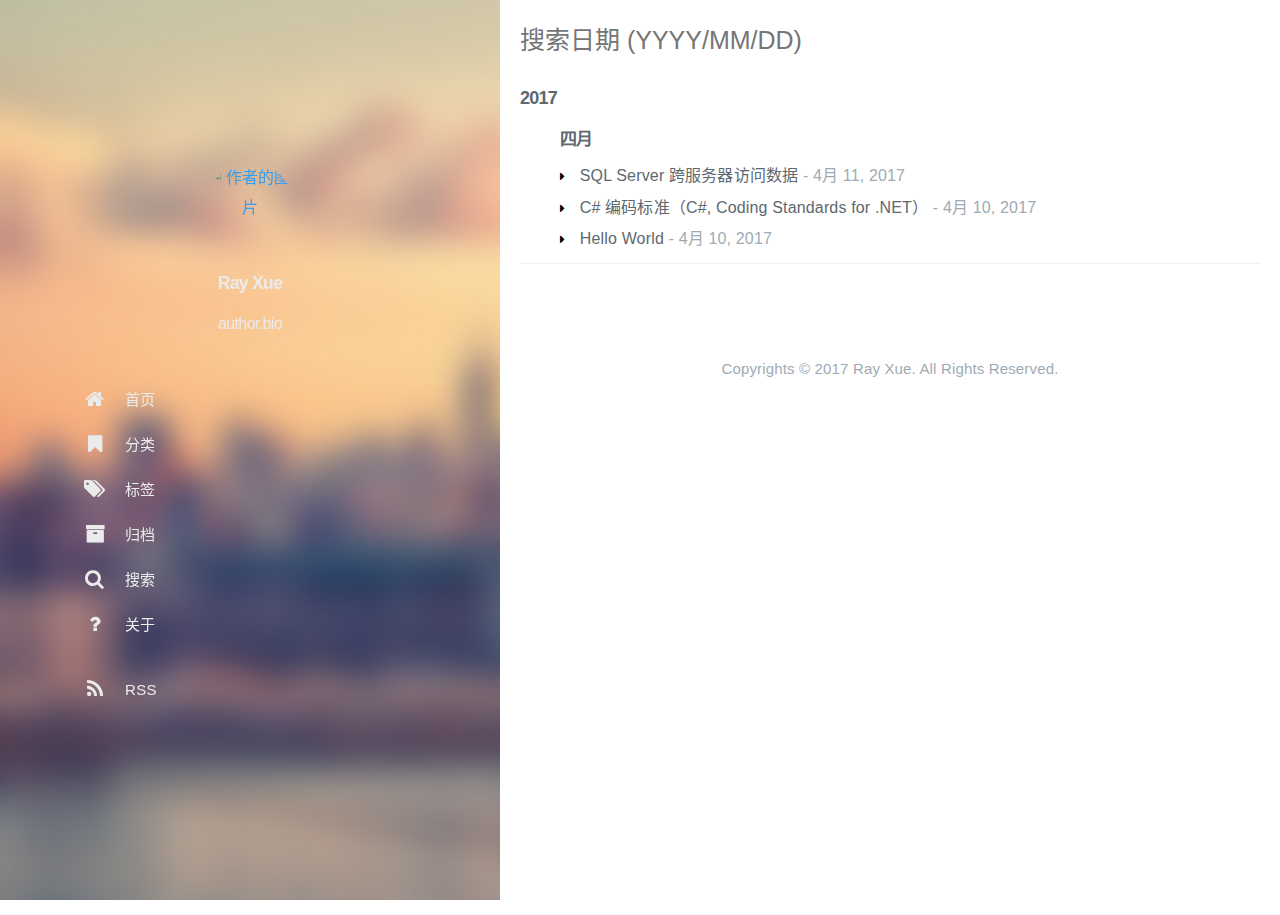
==== all-archives/index.html @ 4e896be1 "Site updated: 2017-04-11 13:32:15" ====
<!DOCTYPE html>
<html lang="zh-cn">
    
<head>
    <meta charset="UTF-8">
    <meta name="viewport" content="width=device-width, initial-scale=1">
    <meta name="generator" content="Ray&#39;s Blog">
    <title>all-archives - Ray&#39;s Blog</title>
    <meta name="author" content="Ray Xue">
    
        <meta name="keywords" content="hexo,javascript,">
    
    
    
        <link rel="alternate" type="application/atom+xml" title="RSS" href="/atom.xml">
    
    <meta property="og:type" content="blog">
<meta property="og:title" content="all-archives">
<meta property="og:url" content="https://highflyer.github.io/all-archives/index.html">
<meta property="og:site_name" content="Ray's Blog">
<meta property="og:updated_time" content="2017-04-11T05:27:20.000Z">
<meta name="twitter:card" content="summary">
<meta name="twitter:title" content="all-archives">
    
        <link rel="publisher" href="https://plus.google.com/xuebobo@gmail.com"/>
    
    
        
    
    
        <meta property="og:image" content="https://avatars1.githubusercontent.com/u/614030?v=3&amp;u=21930f83d22b2e422b5a6239ae663460dd654453&amp;s=400"/>
    
    
    
    
    <!--STYLES-->
    <link rel="stylesheet" href="/assets/css/style-yrst5vo1nxaxbp2g3v9na2wg1lixlpr3ghbjdvskeixmu79deycecx3rh4bt.min.css">
    <!--STYLES END-->
    
    
</head>

    <body>
        <div id="blog">
            <!-- Define author's picture -->


    
        
            
        
    

<header id="header" data-behavior="1">
    <i id="btn-open-sidebar" class="fa fa-lg fa-bars"></i>
    <div class="header-title">
        <a class="header-title-link" href="/ ">Ray&#39;s Blog</a>
    </div>
    
        
            <a  class="header-right-picture "
                href="#about">
        
        
            <img class="header-picture" src="https://avatars1.githubusercontent.com/u/614030?v=3&amp;u=21930f83d22b2e422b5a6239ae663460dd654453&amp;s=400" alt="作者的图片"/>
        
        </a>
    
</header>

            <!-- Define author's picture -->



        
    

<nav id="sidebar" data-behavior="1">
    <div class="sidebar-container">
        
            <div class="sidebar-profile">
                <a href="/#about">
                    <img class="sidebar-profile-picture" src="https://avatars1.githubusercontent.com/u/614030?v=3&amp;u=21930f83d22b2e422b5a6239ae663460dd654453&amp;s=400" alt="作者的图片"/>
                </a>
                <h4 class="sidebar-profile-name">Ray Xue</h4>
                
                    <h5 class="sidebar-profile-bio"><p>author.bio</p>
</h5>
                
            </div>
        
        
            <ul class="sidebar-buttons">
            
                <li class="sidebar-button">
                    
                        <a  class="sidebar-button-link "
                             href="/ "
                            
                        >
                    
                        <i class="sidebar-button-icon fa fa-lg fa-home"></i>
                        <span class="sidebar-button-desc">首页</span>
                    </a>
            </li>
            
                <li class="sidebar-button">
                    
                        <a  class="sidebar-button-link "
                             href="/all-categories"
                            
                        >
                    
                        <i class="sidebar-button-icon fa fa-lg fa-bookmark"></i>
                        <span class="sidebar-button-desc">分类</span>
                    </a>
            </li>
            
                <li class="sidebar-button">
                    
                        <a  class="sidebar-button-link "
                             href="/all-tags"
                            
                        >
                    
                        <i class="sidebar-button-icon fa fa-lg fa-tags"></i>
                        <span class="sidebar-button-desc">标签</span>
                    </a>
            </li>
            
                <li class="sidebar-button">
                    
                        <a  class="sidebar-button-link "
                             href="/all-archives"
                            
                        >
                    
                        <i class="sidebar-button-icon fa fa-lg fa-archive"></i>
                        <span class="sidebar-button-desc">归档</span>
                    </a>
            </li>
            
                <li class="sidebar-button">
                    
                        <a  class="sidebar-button-link open-algolia-search"
                             href="#search"
                            
                        >
                    
                        <i class="sidebar-button-icon fa fa-lg fa-search"></i>
                        <span class="sidebar-button-desc">搜索</span>
                    </a>
            </li>
            
                <li class="sidebar-button">
                    
                        <a  class="sidebar-button-link "
                             href="#about"
                            
                        >
                    
                        <i class="sidebar-button-icon fa fa-lg fa-question"></i>
                        <span class="sidebar-button-desc">关于</span>
                    </a>
            </li>
            
        </ul>
        
            <ul class="sidebar-buttons">
            
        </ul>
        
            <ul class="sidebar-buttons">
            
                <li class="sidebar-button">
                    
                        <a  class="sidebar-button-link "
                             href="/atom.xml"
                            
                        >
                    
                        <i class="sidebar-button-icon fa fa-lg fa-rss"></i>
                        <span class="sidebar-button-desc">RSS</span>
                    </a>
            </li>
            
        </ul>
        
    </div>
</nav>

            
            <div id="main" data-behavior="1"
                 class="
                        hasCoverMetaIn
                        ">
                
<div id="archives" class="main-content-wrap">
    <form id="filter-form" action="#">
        <input name="date" type="text" class="form-control input--xlarge" placeholder="搜索日期 (YYYY/MM/DD)" autofocus="autofocus">
    </form>
    <h5 class="archive-result text-color-base text-xlarge"
        data-message-zero="没有找到文章"
        data-message-one="找到 1 篇文章"
        data-message-other="找到 {n} 篇文章"></h5>
    <section class="boxes">
        
            
            
            
                
                
                <div class="archive archive-year box" data-date="2017">
                    <h4 class="archive-title">
                        <a class="link-unstyled" href="/archives/2017">2017</a>
                    </h4>
            
            
                
                <ul class="archive-posts archive-month" data-date="201704">
                    <h5 class="archive-title">
                        <a class="link-unstyled" href="/archives/2017/04">四月</a>
                    </h5>
                
            
            <li class="archive-post archive-day" data-date="20170411">
                <a class="archive-post-title" href="/2017/04/11/sqlserver-linkedserver/">SQL Server 跨服务器访问数据</a>
                <span class="archive-post-date"> - 4月 11, 2017</span>
            </li>
        
            
            
            
            
            <li class="archive-post archive-day" data-date="20170410">
                <a class="archive-post-title" href="/2017/04/10/C-Coding-Standards/">C# 编码标准（C#, Coding Standards for .NET）</a>
                <span class="archive-post-date"> - 4月 10, 2017</span>
            </li>
        
            
            
            
            
            <li class="archive-post archive-day" data-date="20170410">
                <a class="archive-post-title" href="/2017/04/10/hello-world/">Hello World</a>
                <span class="archive-post-date"> - 4月 10, 2017</span>
            </li>
        
    </section>
</div>

                <footer id="footer" class="main-content-wrap">
    <span class="copyrights">
        Copyrights &copy; 2017 Ray Xue. All Rights Reserved.
    </span>
</footer>

            </div>
            
        </div>
        


    
        
    

<div id="about">
    <div id="about-card">
        <div id="about-btn-close">
            <i class="fa fa-remove"></i>
        </div>
        
            <img id="about-card-picture" src="https://avatars1.githubusercontent.com/u/614030?v=3&amp;u=21930f83d22b2e422b5a6239ae663460dd654453&amp;s=400" alt="作者的图片"/>
        
            <h4 id="about-card-name">Ray Xue</h4>
        
            <div id="about-card-bio"><p>author.bio</p>
</div>
        
        
            <div id="about-card-job">
                <i class="fa fa-briefcase"></i>
                <br/>
                <p>author.job</p>

            </div>
        
        
            <div id="about-card-location">
                <i class="fa fa-map-marker"></i>
                <br/>
                MAKATI PHILLIPINES
            </div>
        
    </div>
</div>

        <div id="algolia-search-modal" class="modal-container">
    <div class="modal">
        <div class="modal-header">
            <span class="close-button"><i class="fa fa-close"></i></span>
            <a href="https://algolia.com" target="_blank" class="searchby-algolia text-color-light link-unstyled">
                <span class="searchby-algolia-text text-color-light text-small">by</span>
                <img class="searchby-algolia-logo" src="https://www.algolia.com/static_assets/images/press/downloads/algolia-light.svg">
            </a>
            <i class="search-icon fa fa-search"></i>
            <form id="algolia-search-form">
                <input type="text" id="algolia-search-input" name="search"
                    class="form-control input--large search-input" placeholder="Search "
                    autofocus="autofocus"/>
            </form>
        </div>
        <div class="modal-body">
            <div class="no-result text-color-light text-center">没有找到文章</div>
            <div class="results">
                
                <div class="media">
                    
                    <div class="media-body">
                        <a class="link-unstyled" href="https://highflyer.github.io/2017/04/10/hello-world/">
                            <h3 class="media-heading">Hello World</h3>
                        </a>
                        <span class="media-meta">
                            <span class="media-date text-small">
                                
                                    2017年4月10日
                                
                            </span>
                        </span>
                        <div class="media-content hide-xs font-merryweather"></div>
                    </div>
                    <div style="clear:both;"></div>
                    <hr>
                </div>
                
                <div class="media">
                    
                    <div class="media-body">
                        <a class="link-unstyled" href="https://highflyer.github.io/2017/04/10/C-Coding-Standards/">
                            <h3 class="media-heading">C# 编码标准（C#, Coding Standards for .NET）</h3>
                        </a>
                        <span class="media-meta">
                            <span class="media-date text-small">
                                
                                    2017年4月10日
                                
                            </span>
                        </span>
                        <div class="media-content hide-xs font-merryweather"></div>
                    </div>
                    <div style="clear:both;"></div>
                    <hr>
                </div>
                
                <div class="media">
                    
                    <div class="media-body">
                        <a class="link-unstyled" href="https://highflyer.github.io/2017/04/11/sqlserver-linkedserver/">
                            <h3 class="media-heading">SQL Server 跨服务器访问数据</h3>
                        </a>
                        <span class="media-meta">
                            <span class="media-date text-small">
                                
                                    2017年4月11日
                                
                            </span>
                        </span>
                        <div class="media-content hide-xs font-merryweather"></div>
                    </div>
                    <div style="clear:both;"></div>
                    <hr>
                </div>
                
            </div>
        </div>
        <div class="modal-footer">
            <p class="results-count text-medium"
                data-message-zero="没有找到文章"
                data-message-one="找到 1 篇文章"
                data-message-other="找到 {n} 篇文章">
                找到 3 篇文章
            </p>
        </div>
    </div>
</div>
        
<div id="cover" style="background-image:url('/assets/images/cover.jpg');"></div>
        <!--SCRIPTS-->
<script src="/assets/js/script-rt08quwts7iav5x0cfd2ym0gb5qkd1lvrsmwrakxtkhefmaaes4ywkmnjnwf.min.js"></script>
<!--SCRIPTS END-->



    <script src="https://cdnjs.cloudflare.com/ajax/libs/moment.js/2.14.1/moment-with-locales.min.js"></script>
    <script src="//cdn.jsdelivr.net/algoliasearch/3/algoliasearch.min.js"></script>
    <script>
        var algoliaClient = algoliasearch('Z7A3XW4R2I', '12db1ad54372045549ef465881c17e743');
        var algoliaIndex = algoliaClient.initIndex('ray-hexo-blog');
    </script>

    </body>
</html>
---- assets/css/style-yrst5vo1nxaxbp2g3v9na2wg1lixlpr3ghbjdvskeixmu79deycecx3rh4bt.min.css ----
@charset "UTF-8";/*!
 *  Font Awesome 4.3.0 by @davegandy - http://fontawesome.io - @fontawesome
 *  License - http://fontawesome.io/license (Font: SIL OFL 1.1, CSS: MIT License)
 */.fa,.fa-stack{display:inline-block}.fancybox-nav,html{-webkit-tap-highlight-color:transparent}#header,.post-header-cover{-webkit-backface-visibility:hidden;-webkit-perspective:1000}@font-face{font-family:FontAwesome;src:url(../fonts/fontawesome-webfont.eot?v=4.3.0);src:url(../fonts/fontawesome-webfont.eot?#iefix&v=4.3.0) format('embedded-opentype'),url(../fonts/fontawesome-webfont.woff2?v=4.3.0) format('woff2'),url(../fonts/fontawesome-webfont.woff?v=4.3.0) format('woff'),url(../fonts/fontawesome-webfont.ttf?v=4.3.0) format('truetype'),url(../fonts/fontawesome-webfont.svg?v=4.3.0#fontawesomeregular) format('svg');font-weight:400;font-style:normal}.fa{font:normal normal normal 14px/1 FontAwesome;font-size:inherit;text-rendering:auto;-webkit-font-smoothing:antialiased;-moz-osx-font-smoothing:grayscale;transform:translate(0,0)}.fa-lg{font-size:1.33333333em;line-height:.75em;vertical-align:-15%}.fa-2x{font-size:2em}.fa-3x{font-size:3em}.fa-4x{font-size:4em}.fa-5x{font-size:5em}.fa-fw{width:1.28571429em;text-align:center}.fa-ul{padding-left:0;margin-left:2.14285714em;list-style-type:none}.fa-ul>li{position:relative}.fa-li{position:absolute;left:-2.14285714em;width:2.14285714em;top:.14285714em;text-align:center}.fa-li.fa-lg{left:-1.85714286em}.fa-border{padding:.2em .25em .15em;border:.08em solid #eee;border-radius:.1em}.pull-right{float:right}.pull-left{float:left}.fa.pull-left{margin-right:.3em}.fa.pull-right{margin-left:.3em}.fa-spin{-webkit-animation:fa-spin 2s infinite linear;animation:fa-spin 2s infinite linear}.fa-pulse{-webkit-animation:fa-spin 1s infinite steps(8);animation:fa-spin 1s infinite steps(8)}@-webkit-keyframes fa-spin{0%{-webkit-transform:rotate(0);transform:rotate(0)}100%{-webkit-transform:rotate(359deg);transform:rotate(359deg)}}@keyframes fa-spin{0%{-webkit-transform:rotate(0);transform:rotate(0)}100%{-webkit-transform:rotate(359deg);transform:rotate(359deg)}}.fa-rotate-90{filter:progid:DXImageTransform.Microsoft.BasicImage(rotation=1);-webkit-transform:rotate(90deg);-ms-transform:rotate(90deg);transform:rotate(90deg)}.fa-rotate-180{filter:progid:DXImageTransform.Microsoft.BasicImage(rotation=2);-webkit-transform:rotate(180deg);-ms-transform:rotate(180deg);transform:rotate(180deg)}.fa-rotate-270{filter:progid:DXImageTransform.Microsoft.BasicImage(rotation=3);-webkit-transform:rotate(270deg);-ms-transform:rotate(270deg);transform:rotate(270deg)}.fa-flip-horizontal{filter:progid:DXImageTransform.Microsoft.BasicImage(rotation=0, mirror=1);-webkit-transform:scale(-1,1);-ms-transform:scale(-1,1);transform:scale(-1,1)}.fa-flip-vertical{filter:progid:DXImageTransform.Microsoft.BasicImage(rotation=2, mirror=1);-webkit-transform:scale(1,-1);-ms-transform:scale(1,-1);transform:scale(1,-1)}:root .fa-flip-horizontal,:root .fa-flip-vertical,:root .fa-rotate-180,:root .fa-rotate-270,:root .fa-rotate-90{filter:none}.fa-stack{position:relative;width:2em;height:2em;line-height:2em;vertical-align:middle}.fa-stack-1x,.fa-stack-2x{position:absolute;left:0;width:100%;text-align:center}.fa-stack-1x{line-height:inherit}.fa-stack-2x{font-size:2em}.fa-inverse{color:#fff}.fa-glass:before{content:"\f000"}.fa-music:before{content:"\f001"}.fa-search:before{content:"\f002"}.fa-envelope-o:before{content:"\f003"}.fa-heart:before{content:"\f004"}.fa-star:before{content:"\f005"}.fa-star-o:before{content:"\f006"}.fa-user:before{content:"\f007"}.fa-film:before{content:"\f008"}.fa-th-large:before{content:"\f009"}.fa-th:before{content:"\f00a"}.fa-th-list:before{content:"\f00b"}.fa-check:before{content:"\f00c"}.fa-close:before,.fa-remove:before,.fa-times:before{content:"\f00d"}.fa-search-plus:before{content:"\f00e"}.fa-search-minus:before{content:"\f010"}.fa-power-off:before{content:"\f011"}.fa-signal:before{content:"\f012"}.fa-cog:before,.fa-gear:before{content:"\f013"}.fa-trash-o:before{content:"\f014"}.fa-home:before{content:"\f015"}.fa-file-o:before{content:"\f016"}.fa-clock-o:before{content:"\f017"}.fa-road:before{content:"\f018"}.fa-download:before{content:"\f019"}.fa-arrow-circle-o-down:before{content:"\f01a"}.fa-arrow-circle-o-up:before{content:"\f01b"}.fa-inbox:before{content:"\f01c"}.fa-play-circle-o:before{content:"\f01d"}.fa-repeat:before,.fa-rotate-right:before{content:"\f01e"}.fa-refresh:before{content:"\f021"}.fa-list-alt:before{content:"\f022"}.fa-lock:before{content:"\f023"}.fa-flag:before{content:"\f024"}.fa-headphones:before{content:"\f025"}.fa-volume-off:before{content:"\f026"}.fa-volume-down:before{content:"\f027"}.fa-volume-up:before{content:"\f028"}.fa-qrcode:before{content:"\f029"}.fa-barcode:before{content:"\f02a"}.fa-tag:before{content:"\f02b"}.fa-tags:before{content:"\f02c"}.fa-book:before{content:"\f02d"}.fa-bookmark:before{content:"\f02e"}.fa-print:before{content:"\f02f"}.fa-camera:before{content:"\f030"}.fa-font:before{content:"\f031"}.fa-bold:before{content:"\f032"}.fa-italic:before{content:"\f033"}.fa-text-height:before{content:"\f034"}.fa-text-width:before{content:"\f035"}.fa-align-left:before{content:"\f036"}.fa-align-center:before{content:"\f037"}.fa-align-right:before{content:"\f038"}.fa-align-justify:before{content:"\f039"}.fa-list:before{content:"\f03a"}.fa-dedent:before,.fa-outdent:before{content:"\f03b"}.fa-indent:before{content:"\f03c"}.fa-video-camera:before{content:"\f03d"}.fa-image:before,.fa-photo:before,.fa-picture-o:before{content:"\f03e"}.fa-pencil:before{content:"\f040"}.fa-map-marker:before{content:"\f041"}.fa-adjust:before{content:"\f042"}.fa-tint:before{content:"\f043"}.fa-edit:before,.fa-pencil-square-o:before{content:"\f044"}.fa-share-square-o:before{content:"\f045"}.fa-check-square-o:before{content:"\f046"}.fa-arrows:before{content:"\f047"}.fa-step-backward:before{content:"\f048"}.fa-fast-backward:before{content:"\f049"}.fa-backward:before{content:"\f04a"}.fa-play:before{content:"\f04b"}.fa-pause:before{content:"\f04c"}.fa-stop:before{content:"\f04d"}.fa-forward:before{content:"\f04e"}.fa-fast-forward:before{content:"\f050"}.fa-step-forward:before{content:"\f051"}.fa-eject:before{content:"\f052"}.fa-chevron-left:before{content:"\f053"}.fa-chevron-right:before{content:"\f054"}.fa-plus-circle:before{content:"\f055"}.fa-minus-circle:before{content:"\f056"}.fa-times-circle:before{content:"\f057"}.fa-check-circle:before{content:"\f058"}.fa-question-circle:before{content:"\f059"}.fa-info-circle:before{content:"\f05a"}.fa-crosshairs:before{content:"\f05b"}.fa-times-circle-o:before{content:"\f05c"}.fa-check-circle-o:before{content:"\f05d"}.fa-ban:before{content:"\f05e"}.fa-arrow-left:before{content:"\f060"}.fa-arrow-right:before{content:"\f061"}.fa-arrow-up:before{content:"\f062"}.fa-arrow-down:before{content:"\f063"}.fa-mail-forward:before,.fa-share:before{content:"\f064"}.fa-expand:before{content:"\f065"}.fa-compress:before{content:"\f066"}.fa-plus:before{content:"\f067"}.fa-minus:before{content:"\f068"}.fa-asterisk:before{content:"\f069"}.fa-exclamation-circle:before{content:"\f06a"}.fa-gift:before{content:"\f06b"}.fa-leaf:before{content:"\f06c"}.fa-fire:before{content:"\f06d"}.fa-eye:before{content:"\f06e"}.fa-eye-slash:before{content:"\f070"}.fa-exclamation-triangle:before,.fa-warning:before{content:"\f071"}.fa-plane:before{content:"\f072"}.fa-calendar:before{content:"\f073"}.fa-random:before{content:"\f074"}.fa-comment:before{content:"\f075"}.fa-magnet:before{content:"\f076"}.fa-chevron-up:before{content:"\f077"}.fa-chevron-down:before{content:"\f078"}.fa-retweet:before{content:"\f079"}.fa-shopping-cart:before{content:"\f07a"}.fa-folder:before{content:"\f07b"}.fa-folder-open:before{content:"\f07c"}.fa-arrows-v:before{content:"\f07d"}.fa-arrows-h:before{content:"\f07e"}.fa-bar-chart-o:before,.fa-bar-chart:before{content:"\f080"}.fa-twitter-square:before{content:"\f081"}.fa-facebook-square:before{content:"\f082"}.fa-camera-retro:before{content:"\f083"}.fa-key:before{content:"\f084"}.fa-cogs:before,.fa-gears:before{content:"\f085"}.fa-comments:before{content:"\f086"}.fa-thumbs-o-up:before{content:"\f087"}.fa-thumbs-o-down:before{content:"\f088"}.fa-star-half:before{content:"\f089"}.fa-heart-o:before{content:"\f08a"}.fa-sign-out:before{content:"\f08b"}.fa-linkedin-square:before{content:"\f08c"}.fa-thumb-tack:before{content:"\f08d"}.fa-external-link:before{content:"\f08e"}.fa-sign-in:before{content:"\f090"}.fa-trophy:before{content:"\f091"}.fa-github-square:before{content:"\f092"}.fa-upload:before{content:"\f093"}.fa-lemon-o:before{content:"\f094"}.fa-phone:before{content:"\f095"}.fa-square-o:before{content:"\f096"}.fa-bookmark-o:before{content:"\f097"}.fa-phone-square:before{content:"\f098"}.fa-twitter:before{content:"\f099"}.fa-facebook-f:before,.fa-facebook:before{content:"\f09a"}.fa-github:before{content:"\f09b"}.fa-unlock:before{content:"\f09c"}.fa-credit-card:before{content:"\f09d"}.fa-rss:before{content:"\f09e"}.fa-hdd-o:before{content:"\f0a0"}.fa-bullhorn:before{content:"\f0a1"}.fa-bell:before{content:"\f0f3"}.fa-certificate:before{content:"\f0a3"}.fa-hand-o-right:before{content:"\f0a4"}.fa-hand-o-left:before{content:"\f0a5"}.fa-hand-o-up:before{content:"\f0a6"}.fa-hand-o-down:before{content:"\f0a7"}.fa-arrow-circle-left:before{content:"\f0a8"}.fa-arrow-circle-right:before{content:"\f0a9"}.fa-arrow-circle-up:before{content:"\f0aa"}.fa-arrow-circle-down:before{content:"\f0ab"}.fa-globe:before{content:"\f0ac"}.fa-wrench:before{content:"\f0ad"}.fa-tasks:before{content:"\f0ae"}.fa-filter:before{content:"\f0b0"}.fa-briefcase:before{content:"\f0b1"}.fa-arrows-alt:before{content:"\f0b2"}.fa-group:before,.fa-users:before{content:"\f0c0"}.fa-chain:before,.fa-link:before{content:"\f0c1"}.fa-cloud:before{content:"\f0c2"}.fa-flask:before{content:"\f0c3"}.fa-cut:before,.fa-scissors:before{content:"\f0c4"}.fa-copy:before,.fa-files-o:before{content:"\f0c5"}.fa-paperclip:before{content:"\f0c6"}.fa-floppy-o:before,.fa-save:before{content:"\f0c7"}.fa-square:before{content:"\f0c8"}.fa-bars:before,.fa-navicon:before,.fa-reorder:before{content:"\f0c9"}.fa-list-ul:before{content:"\f0ca"}.fa-list-ol:before{content:"\f0cb"}.fa-strikethrough:before{content:"\f0cc"}.fa-underline:before{content:"\f0cd"}.fa-table:before{content:"\f0ce"}.fa-magic:before{content:"\f0d0"}.fa-truck:before{content:"\f0d1"}.fa-pinterest:before{content:"\f0d2"}.fa-pinterest-square:before{content:"\f0d3"}.fa-google-plus-square:before{content:"\f0d4"}.fa-google-plus:before{content:"\f0d5"}.fa-money:before{content:"\f0d6"}.fa-caret-down:before{content:"\f0d7"}.fa-caret-up:before{content:"\f0d8"}.fa-caret-left:before{content:"\f0d9"}.fa-caret-right:before{content:"\f0da"}.fa-columns:before{content:"\f0db"}.fa-sort:before,.fa-unsorted:before{content:"\f0dc"}.fa-sort-desc:before,.fa-sort-down:before{content:"\f0dd"}.fa-sort-asc:before,.fa-sort-up:before{content:"\f0de"}.fa-envelope:before{content:"\f0e0"}.fa-linkedin:before{content:"\f0e1"}.fa-rotate-left:before,.fa-undo:before{content:"\f0e2"}.fa-gavel:before,.fa-legal:before{content:"\f0e3"}.fa-dashboard:before,.fa-tachometer:before{content:"\f0e4"}.fa-comment-o:before{content:"\f0e5"}.fa-comments-o:before{content:"\f0e6"}.fa-bolt:before,.fa-flash:before{content:"\f0e7"}.fa-sitemap:before{content:"\f0e8"}.fa-umbrella:before{content:"\f0e9"}.fa-clipboard:before,.fa-paste:before{content:"\f0ea"}.fa-lightbulb-o:before{content:"\f0eb"}.fa-exchange:before{content:"\f0ec"}.fa-cloud-download:before{content:"\f0ed"}.fa-cloud-upload:before{content:"\f0ee"}.fa-user-md:before{content:"\f0f0"}.fa-stethoscope:before{content:"\f0f1"}.fa-suitcase:before{content:"\f0f2"}.fa-bell-o:before{content:"\f0a2"}.fa-coffee:before{content:"\f0f4"}.fa-cutlery:before{content:"\f0f5"}.fa-file-text-o:before{content:"\f0f6"}.fa-building-o:before{content:"\f0f7"}.fa-hospital-o:before{content:"\f0f8"}.fa-ambulance:before{content:"\f0f9"}.fa-medkit:before{content:"\f0fa"}.fa-fighter-jet:before{content:"\f0fb"}.fa-beer:before{content:"\f0fc"}.fa-h-square:before{content:"\f0fd"}.fa-plus-square:before{content:"\f0fe"}.fa-angle-double-left:before{content:"\f100"}.fa-angle-double-right:before{content:"\f101"}.fa-angle-double-up:before{content:"\f102"}.fa-angle-double-down:before{content:"\f103"}.fa-angle-left:before{content:"\f104"}.fa-angle-right:before{content:"\f105"}.fa-angle-up:before{content:"\f106"}.fa-angle-down:before{content:"\f107"}.fa-desktop:before{content:"\f108"}.fa-laptop:before{content:"\f109"}.fa-tablet:before{content:"\f10a"}.fa-mobile-phone:before,.fa-mobile:before{content:"\f10b"}.fa-circle-o:before{content:"\f10c"}.fa-quote-left:before{content:"\f10d"}.fa-quote-right:before{content:"\f10e"}.fa-spinner:before{content:"\f110"}.fa-circle:before{content:"\f111"}.fa-mail-reply:before,.fa-reply:before{content:"\f112"}.fa-github-alt:before{content:"\f113"}.fa-folder-o:before{content:"\f114"}.fa-folder-open-o:before{content:"\f115"}.fa-smile-o:before{content:"\f118"}.fa-frown-o:before{content:"\f119"}.fa-meh-o:before{content:"\f11a"}.fa-gamepad:before{content:"\f11b"}.fa-keyboard-o:before{content:"\f11c"}.fa-flag-o:before{content:"\f11d"}.fa-flag-checkered:before{content:"\f11e"}.fa-terminal:before{content:"\f120"}.fa-code:before{content:"\f121"}.fa-mail-reply-all:before,.fa-reply-all:before{content:"\f122"}.fa-star-half-empty:before,.fa-star-half-full:before,.fa-star-half-o:before{content:"\f123"}.fa-location-arrow:before{content:"\f124"}.fa-crop:before{content:"\f125"}.fa-code-fork:before{content:"\f126"}.fa-chain-broken:before,.fa-unlink:before{content:"\f127"}.fa-question:before{content:"\f128"}.fa-info:before{content:"\f129"}.fa-exclamation:before{content:"\f12a"}.fa-superscript:before{content:"\f12b"}.fa-subscript:before{content:"\f12c"}.fa-eraser:before{content:"\f12d"}.fa-puzzle-piece:before{content:"\f12e"}.fa-microphone:before{content:"\f130"}.fa-microphone-slash:before{content:"\f131"}.fa-shield:before{content:"\f132"}.fa-calendar-o:before{content:"\f133"}.fa-fire-extinguisher:before{content:"\f134"}.fa-rocket:before{content:"\f135"}.fa-maxcdn:before{content:"\f136"}.fa-chevron-circle-left:before{content:"\f137"}.fa-chevron-circle-right:before{content:"\f138"}.fa-chevron-circle-up:before{content:"\f139"}.fa-chevron-circle-down:before{content:"\f13a"}.fa-html5:before{content:"\f13b"}.fa-css3:before{content:"\f13c"}.fa-anchor:before{content:"\f13d"}.fa-unlock-alt:before{content:"\f13e"}.fa-bullseye:before{content:"\f140"}.fa-ellipsis-h:before{content:"\f141"}.fa-ellipsis-v:before{content:"\f142"}.fa-rss-square:before{content:"\f143"}.fa-play-circle:before{content:"\f144"}.fa-ticket:before{content:"\f145"}.fa-minus-square:before{content:"\f146"}.fa-minus-square-o:before{content:"\f147"}.fa-level-up:before{content:"\f148"}.fa-level-down:before{content:"\f149"}.fa-check-square:before{content:"\f14a"}.fa-pencil-square:before{content:"\f14b"}.fa-external-link-square:before{content:"\f14c"}.fa-share-square:before{content:"\f14d"}.fa-compass:before{content:"\f14e"}.fa-caret-square-o-down:before,.fa-toggle-down:before{content:"\f150"}.fa-caret-square-o-up:before,.fa-toggle-up:before{content:"\f151"}.fa-caret-square-o-right:before,.fa-toggle-right:before{content:"\f152"}.fa-eur:before,.fa-euro:before{content:"\f153"}.fa-gbp:before{content:"\f154"}.fa-dollar:before,.fa-usd:before{content:"\f155"}.fa-inr:before,.fa-rupee:before{content:"\f156"}.fa-cny:before,.fa-jpy:before,.fa-rmb:before,.fa-yen:before{content:"\f157"}.fa-rouble:before,.fa-rub:before,.fa-ruble:before{content:"\f158"}.fa-krw:before,.fa-won:before{content:"\f159"}.fa-bitcoin:before,.fa-btc:before{content:"\f15a"}.fa-file:before{content:"\f15b"}.fa-file-text:before{content:"\f15c"}.fa-sort-alpha-asc:before{content:"\f15d"}.fa-sort-alpha-desc:before{content:"\f15e"}.fa-sort-amount-asc:before{content:"\f160"}.fa-sort-amount-desc:before{content:"\f161"}.fa-sort-numeric-asc:before{content:"\f162"}.fa-sort-numeric-desc:before{content:"\f163"}.fa-thumbs-up:before{content:"\f164"}.fa-thumbs-down:before{content:"\f165"}.fa-youtube-square:before{content:"\f166"}.fa-youtube:before{content:"\f167"}.fa-xing:before{content:"\f168"}.fa-xing-square:before{content:"\f169"}.fa-youtube-play:before{content:"\f16a"}.fa-dropbox:before{content:"\f16b"}.fa-stack-overflow:before{content:"\f16c"}.fa-instagram:before{content:"\f16d"}.fa-flickr:before{content:"\f16e"}.fa-adn:before{content:"\f170"}.fa-bitbucket:before{content:"\f171"}.fa-bitbucket-square:before{content:"\f172"}.fa-tumblr:before{content:"\f173"}.fa-tumblr-square:before{content:"\f174"}.fa-long-arrow-down:before{content:"\f175"}.fa-long-arrow-up:before{content:"\f176"}.fa-long-arrow-left:before{content:"\f177"}.fa-long-arrow-right:before{content:"\f178"}.fa-apple:before{content:"\f179"}.fa-windows:before{content:"\f17a"}.fa-android:before{content:"\f17b"}.fa-linux:before{content:"\f17c"}.fa-dribbble:before{content:"\f17d"}.fa-skype:before{content:"\f17e"}.fa-foursquare:before{content:"\f180"}.fa-trello:before{content:"\f181"}.fa-female:before{content:"\f182"}.fa-male:before{content:"\f183"}.fa-gittip:before,.fa-gratipay:before{content:"\f184"}.fa-sun-o:before{content:"\f185"}.fa-moon-o:before{content:"\f186"}.fa-archive:before{content:"\f187"}.fa-bug:before{content:"\f188"}.fa-vk:before{content:"\f189"}.fa-weibo:before{content:"\f18a"}.fa-renren:before{content:"\f18b"}.fa-pagelines:before{content:"\f18c"}.fa-stack-exchange:before{content:"\f18d"}.fa-arrow-circle-o-right:before{content:"\f18e"}.fa-arrow-circle-o-left:before{content:"\f190"}.fa-caret-square-o-left:before,.fa-toggle-left:before{content:"\f191"}.fa-dot-circle-o:before{content:"\f192"}.fa-wheelchair:before{content:"\f193"}.fa-vimeo-square:before{content:"\f194"}.fa-try:before,.fa-turkish-lira:before{content:"\f195"}.fa-plus-square-o:before{content:"\f196"}.fa-space-shuttle:before{content:"\f197"}.fa-slack:before{content:"\f198"}.fa-envelope-square:before{content:"\f199"}.fa-wordpress:before{content:"\f19a"}.fa-openid:before{content:"\f19b"}.fa-bank:before,.fa-institution:before,.fa-university:before{content:"\f19c"}.fa-graduation-cap:before,.fa-mortar-board:before{content:"\f19d"}.fa-yahoo:before{content:"\f19e"}.fa-google:before{content:"\f1a0"}.fa-reddit:before{content:"\f1a1"}.fa-reddit-square:before{content:"\f1a2"}.fa-stumbleupon-circle:before{content:"\f1a3"}.fa-stumbleupon:before{content:"\f1a4"}.fa-delicious:before{content:"\f1a5"}.fa-digg:before{content:"\f1a6"}.fa-pied-piper:before{content:"\f1a7"}.fa-pied-piper-alt:before{content:"\f1a8"}.fa-drupal:before{content:"\f1a9"}.fa-joomla:before{content:"\f1aa"}.fa-language:before{content:"\f1ab"}.fa-fax:before{content:"\f1ac"}.fa-building:before{content:"\f1ad"}.fa-child:before{content:"\f1ae"}.fa-paw:before{content:"\f1b0"}.fa-spoon:before{content:"\f1b1"}.fa-cube:before{content:"\f1b2"}.fa-cubes:before{content:"\f1b3"}.fa-behance:before{content:"\f1b4"}.fa-behance-square:before{content:"\f1b5"}.fa-steam:before{content:"\f1b6"}.fa-steam-square:before{content:"\f1b7"}.fa-recycle:before{content:"\f1b8"}.fa-automobile:before,.fa-car:before{content:"\f1b9"}.fa-cab:before,.fa-taxi:before{content:"\f1ba"}.fa-tree:before{content:"\f1bb"}.fa-spotify:before{content:"\f1bc"}.fa-deviantart:before{content:"\f1bd"}.fa-soundcloud:before{content:"\f1be"}.fa-database:before{content:"\f1c0"}.fa-file-pdf-o:before{content:"\f1c1"}.fa-file-word-o:before{content:"\f1c2"}.fa-file-excel-o:before{content:"\f1c3"}.fa-file-powerpoint-o:before{content:"\f1c4"}.fa-file-image-o:before,.fa-file-photo-o:before,.fa-file-picture-o:before{content:"\f1c5"}.fa-file-archive-o:before,.fa-file-zip-o:before{content:"\f1c6"}.fa-file-audio-o:before,.fa-file-sound-o:before{content:"\f1c7"}.fa-file-movie-o:before,.fa-file-video-o:before{content:"\f1c8"}.fa-file-code-o:before{content:"\f1c9"}.fa-vine:before{content:"\f1ca"}.fa-codepen:before{content:"\f1cb"}.fa-jsfiddle:before{content:"\f1cc"}.fa-life-bouy:before,.fa-life-buoy:before,.fa-life-ring:before,.fa-life-saver:before,.fa-support:before{content:"\f1cd"}.fa-circle-o-notch:before{content:"\f1ce"}.fa-ra:before,.fa-rebel:before{content:"\f1d0"}.fa-empire:before,.fa-ge:before{content:"\f1d1"}.fa-git-square:before{content:"\f1d2"}.fa-git:before{content:"\f1d3"}.fa-hacker-news:before{content:"\f1d4"}.fa-tencent-weibo:before{content:"\f1d5"}.fa-qq:before{content:"\f1d6"}.fa-wechat:before,.fa-weixin:before{content:"\f1d7"}.fa-paper-plane:before,.fa-send:before{content:"\f1d8"}.fa-paper-plane-o:before,.fa-send-o:before{content:"\f1d9"}.fa-history:before{content:"\f1da"}.fa-circle-thin:before,.fa-genderless:before{content:"\f1db"}.fa-header:before{content:"\f1dc"}.fa-paragraph:before{content:"\f1dd"}.fa-sliders:before{content:"\f1de"}.fa-share-alt:before{content:"\f1e0"}.fa-share-alt-square:before{content:"\f1e1"}.fa-bomb:before{content:"\f1e2"}.fa-futbol-o:before,.fa-soccer-ball-o:before{content:"\f1e3"}.fa-tty:before{content:"\f1e4"}.fa-binoculars:before{content:"\f1e5"}.fa-plug:before{content:"\f1e6"}.fa-slideshare:before{content:"\f1e7"}.fa-twitch:before{content:"\f1e8"}.fa-yelp:before{content:"\f1e9"}.fa-newspaper-o:before{content:"\f1ea"}.fa-wifi:before{content:"\f1eb"}.fa-calculator:before{content:"\f1ec"}.fa-paypal:before{content:"\f1ed"}.fa-google-wallet:before{content:"\f1ee"}.fa-cc-visa:before{content:"\f1f0"}.fa-cc-mastercard:before{content:"\f1f1"}.fa-cc-discover:before{content:"\f1f2"}.fa-cc-amex:before{content:"\f1f3"}.fa-cc-paypal:before{content:"\f1f4"}.fa-cc-stripe:before{content:"\f1f5"}.fa-bell-slash:before{content:"\f1f6"}.fa-bell-slash-o:before{content:"\f1f7"}.fa-trash:before{content:"\f1f8"}.fa-copyright:before{content:"\f1f9"}.fa-at:before{content:"\f1fa"}.fa-eyedropper:before{content:"\f1fb"}.fa-paint-brush:before{content:"\f1fc"}.fa-birthday-cake:before{content:"\f1fd"}.fa-area-chart:before{content:"\f1fe"}.fa-pie-chart:before{content:"\f200"}.fa-line-chart:before{content:"\f201"}.fa-lastfm:before{content:"\f202"}.fa-lastfm-square:before{content:"\f203"}.fa-toggle-off:before{content:"\f204"}.fa-toggle-on:before{content:"\f205"}.fa-bicycle:before{content:"\f206"}.fa-bus:before{content:"\f207"}.fa-ioxhost:before{content:"\f208"}.fa-angellist:before{content:"\f209"}.fa-cc:before{content:"\f20a"}.fa-ils:before,.fa-shekel:before,.fa-sheqel:before{content:"\f20b"}.fa-meanpath:before{content:"\f20c"}.fa-buysellads:before{content:"\f20d"}.fa-connectdevelop:before{content:"\f20e"}.fa-dashcube:before{content:"\f210"}.fa-forumbee:before{content:"\f211"}.fa-leanpub:before{content:"\f212"}.fa-sellsy:before{content:"\f213"}.fa-shirtsinbulk:before{content:"\f214"}.fa-simplybuilt:before{content:"\f215"}.fa-skyatlas:before{content:"\f216"}.fa-cart-plus:before{content:"\f217"}.fa-cart-arrow-down:before{content:"\f218"}.fa-diamond:before{content:"\f219"}.fa-ship:before{content:"\f21a"}.fa-user-secret:before{content:"\f21b"}.fa-motorcycle:before{content:"\f21c"}.fa-street-view:before{content:"\f21d"}.fa-heartbeat:before{content:"\f21e"}.fa-venus:before{content:"\f221"}.fa-mars:before{content:"\f222"}.fa-mercury:before{content:"\f223"}.fa-transgender:before{content:"\f224"}.fa-transgender-alt:before{content:"\f225"}.fa-venus-double:before{content:"\f226"}.fa-mars-double:before{content:"\f227"}.fa-venus-mars:before{content:"\f228"}.fa-mars-stroke:before{content:"\f229"}.fa-mars-stroke-v:before{content:"\f22a"}.fa-mars-stroke-h:before{content:"\f22b"}.fa-neuter:before{content:"\f22c"}.fa-facebook-official:before{content:"\f230"}.fa-pinterest-p:before{content:"\f231"}.fa-whatsapp:before{content:"\f232"}.fa-server:before{content:"\f233"}.fa-user-plus:before{content:"\f234"}.fa-user-times:before{content:"\f235"}.fa-bed:before,.fa-hotel:before{content:"\f236"}.fa-viacoin:before{content:"\f237"}.fa-train:before{content:"\f238"}.fa-subway:before{content:"\f239"}.fa-medium:before{content:"\f23a"}#fancybox-thumbs{position:fixed;left:0;width:100%;overflow:hidden;z-index:8050}#fancybox-thumbs.bottom{bottom:2px}#fancybox-thumbs.top{top:2px}#fancybox-thumbs ul{position:relative;list-style:none;margin:0;padding:0}#fancybox-thumbs ul li{float:left;padding:1px;opacity:.5}#fancybox-thumbs ul li.active{opacity:.75;padding:0;border:1px solid #fff}#fancybox-thumbs ul li:hover{opacity:1}#fancybox-thumbs ul li a{display:block;position:relative;overflow:hidden;border:1px solid #222;background:#111;outline:0}#fancybox-thumbs ul li img{display:block;position:relative;border:0;padding:0;max-width:none}/*! fancyBox v2.1.5 fancyapps.com | fancyapps.com/fancybox/#license */.fancybox-image,.fancybox-inner,.fancybox-nav,.fancybox-nav span,.fancybox-outer,.fancybox-skin,.fancybox-tmp,.fancybox-wrap,.fancybox-wrap iframe,.fancybox-wrap object{padding:0;margin:0;border:0;outline:0;vertical-align:top}.fancybox-wrap{position:absolute;top:0;left:0;z-index:8020}.fancybox-inner,.fancybox-outer,.fancybox-skin{position:relative}.fancybox-skin{background:#f9f9f9;color:#444;text-shadow:none;-webkit-border-radius:4px;-moz-border-radius:4px;border-radius:4px}.fancybox-opened{z-index:8030}.fancybox-opened .fancybox-skin{-webkit-box-shadow:0 10px 25px rgba(0,0,0,.5);-moz-box-shadow:0 10px 25px rgba(0,0,0,.5);box-shadow:0 10px 25px rgba(0,0,0,.5)}.fancybox-inner{overflow:hidden}.fancybox-type-iframe .fancybox-inner{-webkit-overflow-scrolling:touch}.fancybox-error{color:#444;font:14px/20px "Helvetica Neue",Helvetica,Arial,sans-serif;margin:0;padding:15px;white-space:nowrap}.fancybox-iframe,.fancybox-image{display:block;width:100%;height:100%}.fancybox-image{max-width:100%;max-height:100%}#fancybox-loading,.fancybox-close,.fancybox-next span,.fancybox-prev span{background-image:url(../images/fancybox_sprite.png)}#fancybox-loading{position:fixed;top:50%;left:50%;margin-top:-22px;margin-left:-22px;background-position:0 -108px;opacity:.8;cursor:pointer;z-index:8060}.fancybox-close,.fancybox-nav,.fancybox-nav span{z-index:8040;position:absolute;cursor:pointer}#fancybox-loading div{width:44px;height:44px;background:url(../images/fancybox_loading.gif) center center no-repeat}.fancybox-close{top:-18px;right:-18px;width:36px;height:36px}.fancybox-nav{top:0;width:40%;height:100%;text-decoration:none;background:url(../images/blank.gif)}.fancybox-prev{left:0}.fancybox-next{right:0}.fancybox-nav span{top:50%;width:36px;height:34px;margin-top:-18px;visibility:hidden}#about,#blog,#cover,body{height:100%}.fancybox-prev span{left:10px;background-position:0 -36px}.fancybox-next span{right:10px;background-position:0 -72px}.fancybox-nav:hover span{visibility:visible}.fancybox-tmp{position:absolute;top:-99999px;left:-99999px;visibility:hidden;max-width:99999px;max-height:99999px;overflow:visible!important}#about,#blog,#cover{top:0;left:0}.fancybox-lock,.fancybox-lock body{overflow:hidden!important}.fancybox-lock{width:auto}.fancybox-lock-test{overflow-y:hidden!important}.fancybox-overlay{position:absolute;top:0;left:0;overflow:hidden;display:none;z-index:8010;background:url(../images/fancybox_overlay.png)}.fancybox-overlay-fixed{position:fixed;bottom:0;right:0}.fancybox-lock .fancybox-overlay{overflow:auto;overflow-y:scroll}.fancybox-title{visibility:hidden;font:400 13px/20px "Helvetica Neue",Helvetica,Arial,sans-serif;position:relative;text-shadow:none;z-index:8050}body,h1,h2,h3,h4,h5,h6,html{font-family:"Open Sans",sans-serif}dl dt,h1,h2,h3,h4,h5,h6,table th{font-weight:700}.caption,.pullquote,blockquote{font-style:italic}.fancybox-opened .fancybox-title{visibility:visible}.fancybox-title-float-wrap{position:absolute;bottom:0;right:50%;margin-bottom:-35px;z-index:8050;text-align:center}.fancybox-title-float-wrap .child{display:inline-block;margin-right:-100%;padding:2px 20px;background:0 0;background:rgba(0,0,0,.8);-webkit-border-radius:15px;-moz-border-radius:15px;border-radius:15px;text-shadow:0 1px 2px #222;color:#FFF;font-weight:700;line-height:24px;white-space:nowrap}.fancybox-title-outside-wrap{position:relative;margin-top:10px;color:#fff}blockquote>p:first-child,body,pre>code{margin:0}.fancybox-title-inside-wrap{padding-top:10px}.fancybox-title-over-wrap{position:absolute;bottom:0;left:0;color:#fff;padding:10px;background:#000;background:rgba(0,0,0,.8)}table td,table th{padding:5px 10px}@media only screen and (-webkit-min-device-pixel-ratio:1.5),only screen and (min--moz-device-pixel-ratio:1.5),only screen and (min-device-pixel-ratio:1.5){#fancybox-loading,.fancybox-close,.fancybox-next span,.fancybox-prev span{background-image:url(../images/fancybox_sprite@2x.png);background-size:44px 152px}#fancybox-loading div{background-image:url(../images/fancybox_loading@2x.gif);background-size:24px 24px}}#about,#sidebar{background:rgba(17,26,35,0)}@font-face{font-family:'Open Sans';font-style:normal;font-weight:400;src:local("Open Sans"),local("OpenSans"),url(https://fonts.gstatic.com/s/opensans/v10/cJZKeOuBrn4kERxqtaUH3SZ2oysoEQEeKwjgmXLRnTc.ttf) format("truetype")}@font-face{font-family:'Open Sans';font-style:normal;font-weight:700;src:local("Open Sans Bold"),local("OpenSans-Bold"),url(https://fonts.gstatic.com/s/opensans/v10/k3k702ZOKiLJc3WVjuplzJS3E-kSBmtLoNJPDtbj2Pk.ttf) format("truetype")}@font-face{font-family:Merriweather;font-style:normal;font-weight:300;src:local("Merriweather Light"),local("Merriweather-Light"),url(https://fonts.gstatic.com/s/merriweather/v8/ZvcMqxEwPfh2qDWBPxn6nk7nEl83IKQRaQwpv_tz1Eg.ttf) format("truetype")}@font-face{font-family:Merriweather;font-style:normal;font-weight:400;src:local("Merriweather"),url(https://fonts.gstatic.com/s/merriweather/v8/RFda8w1V0eDZheqfcyQ4EJS3E-kSBmtLoNJPDtbj2Pk.ttf) format("truetype")}@font-face{font-family:Merriweather;font-style:normal;font-weight:700;src:local("Merriweather Bold"),local("Merriweather-Bold"),url(https://fonts.gstatic.com/s/merriweather/v8/ZvcMqxEwPfh2qDWBPxn6nv83cGrqhiQgWmjXfohD0fc.ttf) format("truetype")}@font-face{font-family:Merriweather;font-style:italic;font-weight:300;src:local("Merriweather Light Italic"),local("Merriweather-LightItalic"),url(https://fonts.gstatic.com/s/merriweather/v8/EYh7Vl4ywhowqULgRdYwIGrKw6K5wsYdxr6rUL2ZGaM.ttf) format("truetype")}@font-face{font-family:Merriweather;font-style:italic;font-weight:700;src:local("Merriweather Bold Italic"),local("Merriweather-BoldItalic"),url(https://fonts.gstatic.com/s/merriweather/v8/EYh7Vl4ywhowqULgRdYwII1kRdeHIFWYEsp6A2f99b0.ttf) format("truetype")}html{font-size:10px;-ms-text-size-adjust:100%;-webkit-text-size-adjust:100%;text-size-adjust:100%;tap-highlight-color:transparent}body{width:100%;padding:0;background:#fff;font-size:1.6rem;line-height:1.9em;letter-spacing:.01em;-webkit-font-smoothing:subpixel-antialiased;font-smoothing:subpixel-antialiased}body.pushed{overflow-x:hidden}h1,h2,h3,h4,h5,h6{letter-spacing:-.04em;line-height:1.45em;color:#4a4a4a}code,pre>code{font-family:Menlo}h1,h2,h3{margin:1em 0}h4,h5,h6{margin:1em 0 .5em}h1{font-size:2.8rem}h2{font-size:2.4rem}h3{font-size:2rem}h4{font-size:1.8rem}h5{font-size:1.7rem}h6{font-size:1.6rem}p{margin:0 0 1.5em}dl,ol,ul{margin:0 0 .5em}a,a:active,a:hover,a:visited{cursor:pointer;color:#349ef3;text-decoration:none}.archive .archive-posts .archive-post .archive-post-title:hover,.archive .archive-title:hover,a:hover{text-decoration:underline}a:hover{color:#349ef3}table{width:100%;background:0 0;border-collapse:collapse;border-spacing:0;text-align:left}table th{border-bottom:2px solid #909ba2}table tr:nth-child(2n){background:#f7f8f8}hr{margin:1.5em 0 0;outline:0;border:none;border-top:1px solid #eef2f8}dl dd{margin-left:0}pre>code{display:block;width:100%;box-sizing:border-box;padding:15px;border:none;cursor:text;overflow-x:auto;line-height:1.7em;font-size:1.4rem}#about,#bottom-bar{display:none;position:fixed}code{font-size:1.5rem;display:inline-block;font-weight:400;padding:0 10px}abbr,acronym{border-bottom:1px dotted #5d686f}blockquote{border-left:3px solid #5d686f;padding:0 15px;margin:1.5em 0 0}blockquote cite:before{content:' — ';padding:0 .3em}@media only screen and (max-width:767px){code,h6{font-size:1.4rem}h1{font-size:2.6rem}h2{font-size:2.2rem}h3{font-size:1.8rem}h4{font-size:1.6rem}h5{font-size:1.5rem}}@media only screen and (min-width:768px) and (max-width:1023px){h1{font-size:2.65rem}h2{font-size:2.25rem}h3{font-size:1.85rem}h4{font-size:1.65rem}h5{font-size:1.55rem}h6{font-size:1.45rem}}#about{width:100%;text-align:center;line-height:100%;overflow-y:auto;overflow-x:hidden;z-index:30}#sidebar,#sidebar .sidebar-container{overflow:auto}#about #about-card{position:relative;top:-1000px;display:block;background:#fff;max-width:400px;margin:15px auto;border-radius:3px;padding:30px 0;-webkit-box-shadow:0 0 5px rgba(0,0,0,.5);-moz-box-shadow:0 0 5px rgba(0,0,0,.5);box-shadow:0 0 5px rgba(0,0,0,.5)}#about #about-card #about-btn-close{position:absolute;top:15px;right:15px;color:#9eabb3;cursor:pointer}#about #about-card #about-btn-close:hover{color:#738691}#about #about-card #about-card-picture{margin-bottom:15px}#about #about-card #about-card-name{margin-top:0;margin-bottom:20px}#about #about-card #about-card-bio{padding:0 30px;margin:0 0 30px}#about #about-card #about-card-job,#about #about-card #about-card-location{display:inline-block;vertical-align:top}#about #about-card #about-card-bio,#about #about-card #about-card-job,#about #about-card #about-card-location{font-size:1.6rem;line-height:1.9em;font-weight:400;color:#5d686f}@media only screen and (max-width:767px){#about #about-card{width:90%}#about #about-card #about-card-job,#about #about-card #about-card-location{display:block;width:calc(100% - 60px);padding:0 30px}#about #about-card #about-card-picture{width:90px;height:90px;border-radius:45px}#about #about-card #about-card-job{margin-bottom:15px}#bottom-bar{width:calc(100% - 15px * 2);left:0}#bottom-bar[data-behavior="1"].pushed,#bottom-bar[data-behavior="2"].pushed,#bottom-bar[data-behavior="4"].pushed,#bottom-bar[data-behavior="5"].pushed{-webkit-transform:translate3d(250px,0,0);-moz-transform:translate3d(250px,0,0);transform:translate3d(250px,0,0)}#bottom-bar[data-behavior="3"].pushed,#bottom-bar[data-behavior="6"].pushed{-webkit-transform:translate3d(75px,0,0);-moz-transform:translate3d(75px,0,0);transform:translate3d(75px,0,0)}}@media only screen and (min-width:768px){#about #about-card{width:80%}#about #about-card #about-card-picture{width:110px;height:110px;border-radius:55px}#about #about-card #about-card-job,#about #about-card #about-card-location{display:inline-block;width:calc((100% / 2) - 48px)}#about #about-card #about-card-job{padding:0 15px 0 30px}#about #about-card #about-card-location{padding:0 30px 0 15px}}#blog{position:absolute;width:100%}#bottom-bar{bottom:0;height:60px;background:#fff;margin:0;border-top:1px solid #eef2f8;padding:0 15px;z-index:40;transition:transform .25s ease-in-out;-webkit-transition:-webkit-transform .25s ease-in-out}#header,#main{background:#fff;transition:transform .25s ease-in-out}@media only screen and (min-width:768px) and (max-width:1023px){#bottom-bar[data-behavior="4"],#bottom-bar[data-behavior="5"],#bottom-bar[data-behavior="6"]{width:calc(100% - 15px * 2);left:0}#bottom-bar[data-behavior="1"],#bottom-bar[data-behavior="2"],#bottom-bar[data-behavior="3"]{width:calc(100% - 75px - 15px * 2);left:75px}#bottom-bar[data-behavior="1"].pushed,#bottom-bar[data-behavior="2"].pushed,#bottom-bar[data-behavior="3"].pushed{-webkit-transform:translate3d(75px,0,0);-moz-transform:translate3d(75px,0,0);transform:translate3d(75px,0,0)}#bottom-bar[data-behavior="4"].pushed,#bottom-bar[data-behavior="5"].pushed{-webkit-transform:translate3d(250px,0,0);-moz-transform:translate3d(250px,0,0);transform:translate3d(250px,0,0)}#bottom-bar[data-behavior="6"].pushed{-webkit-transform:translate3d(75px,0,0);-moz-transform:translate3d(75px,0,0);transform:translate3d(75px,0,0)}}@media only screen and (min-width:1024px) and (max-width:1279px){#bottom-bar[data-behavior="4"],#bottom-bar[data-behavior="5"],#bottom-bar[data-behavior="6"]{width:calc(100% - 15px * 2);left:0}#bottom-bar[data-behavior="1"],#bottom-bar[data-behavior="2"]{width:calc(100% - 250px - 15px * 2);left:250px}#bottom-bar[data-behavior="1"].pushed,#bottom-bar[data-behavior="2"].pushed{-webkit-transform:translate3d(250px,0,0);-moz-transform:translate3d(250px,0,0);transform:translate3d(250px,0,0)}#bottom-bar[data-behavior="3"]{width:calc(100% - 75px - 15px * 2);left:75px}#bottom-bar[data-behavior="3"].pushed{-webkit-transform:translate3d(75px,0,0);-moz-transform:translate3d(75px,0,0);transform:translate3d(75px,0,0)}#bottom-bar[data-behavior="4"].pushed,#bottom-bar[data-behavior="5"].pushed{-webkit-transform:translate3d(250px,0,0);-moz-transform:translate3d(250px,0,0);transform:translate3d(250px,0,0)}#bottom-bar[data-behavior="6"].pushed{-webkit-transform:translate3d(75px,0,0);-moz-transform:translate3d(75px,0,0);transform:translate3d(75px,0,0)}}@media only screen and (min-width:1280px){#bottom-bar[data-behavior="4"],#bottom-bar[data-behavior="5"],#bottom-bar[data-behavior="6"]{width:calc(100% - 15px * 2);left:0}#bottom-bar[data-behavior="1"]{width:calc(100% - 500px - 15px * 2);left:500px}#bottom-bar[data-behavior="1"].pushed{-webkit-transform:translate3d(500px,0,0);-moz-transform:translate3d(500px,0,0);transform:translate3d(500px,0,0)}#bottom-bar[data-behavior="2"]{width:calc(100% - 250px - 15px * 2);left:250px}#bottom-bar[data-behavior="2"].pushed{-webkit-transform:translate3d(250px,0,0);-moz-transform:translate3d(250px,0,0);transform:translate3d(250px,0,0)}#bottom-bar[data-behavior="3"]{width:calc(100% - 75px - 15px * 2);left:75px}#bottom-bar[data-behavior="3"].pushed{-webkit-transform:translate3d(75px,0,0);-moz-transform:translate3d(75px,0,0);transform:translate3d(75px,0,0)}#bottom-bar[data-behavior="4"].pushed{-webkit-transform:translate3d(500px,0,0);-moz-transform:translate3d(500px,0,0);transform:translate3d(500px,0,0)}#bottom-bar[data-behavior="5"].pushed{-webkit-transform:translate3d(250px,0,0);-moz-transform:translate3d(250px,0,0);transform:translate3d(250px,0,0)}#bottom-bar[data-behavior="6"].pushed{-webkit-transform:translate3d(75px,0,0);-moz-transform:translate3d(75px,0,0);transform:translate3d(75px,0,0)}}#cover{position:fixed;width:100%;background-repeat:no-repeat;background-size:cover;z-index:-1}#footer{color:#9eabb3;font-size:1.5rem;text-align:center;margin-top:70px;height:auto;padding:20px}#header{display:block;width:100%;height:55px;position:fixed;top:0;border:1px solid #eef2f8;color:#88909a;z-index:20;-webkit-transition:-webkit-transform .25s ease-in-out}#header #btn-open-sidebar{position:absolute;top:20px;left:20px;cursor:pointer}#header .header-right-icon,#header .header-right-picture{position:absolute;top:12.5px;right:20px;color:#88909a}#header .header-right-picture{display:block;width:30px;height:30px}#header .header-right-picture .header-picture{display:block;width:30px;height:30px;border-radius:15px}#header .header-title{text-align:center;font-size:1.6rem;line-height:55px;margin:0}#header .header-title .header-title-link{color:#88909a;font-weight:400}#header .header-title .header-title-link:active,#header .header-title .header-title-link:hover{color:#6e7681;text-decoration:none}#header.header-up{-webkit-transform:translate3d(0,-55px,0);-moz-transform:translate3d(0,-55px,0);transform:translate3d(0,-55px,0)}#header[data-behavior="1"].pushed,#header[data-behavior="2"].pushed,#header[data-behavior="4"].pushed,#header[data-behavior="5"].pushed{-webkit-transform:translate3d(250px,0,0);-moz-transform:translate3d(250px,0,0);transform:translate3d(250px,0,0)}#header[data-behavior="3"].pushed,#header[data-behavior="6"].pushed{-webkit-transform:translate3d(75px,0,0);-moz-transform:translate3d(75px,0,0);transform:translate3d(75px,0,0)}@media only screen and (min-width:768px){#header[data-behavior="1"],#header[data-behavior="2"],#header[data-behavior="3"]{display:none}}@media only screen and (min-width:1280px){#header[data-behavior="1"].pushed,#header[data-behavior="4"].pushed{-webkit-transform:translate3d(500px,0,0);-moz-transform:translate3d(500px,0,0);transform:translate3d(500px,0,0)}#header[data-behavior="2"].pushed,#header[data-behavior="5"].pushed{-webkit-transform:translate3d(250px,0,0);-moz-transform:translate3d(250px,0,0);transform:translate3d(250px,0,0)}}#main{display:block;min-height:100%;-webkit-transition:-webkit-transform .25s ease-in-out}#sidebar,.post-header-cover{transition:transform .25s ease-in-out}#main.hasCover.hasCoverCaption,#main.hasCover.hasCoverMetaOut{padding-top:50px!important}#main.hasCover.hasCoverMetaIn,#main.hasCover.hasCoverMetaOut.hasCoverCaption{padding-top:0!important}@media only screen and (max-width:767px){#main{padding-top:70px;display:block;width:100%}#main[data-behavior="1"].pushed,#main[data-behavior="2"].pushed,#main[data-behavior="4"].pushed,#main[data-behavior="5"].pushed{-webkit-transform:translate3d(250px,0,0);-moz-transform:translate3d(250px,0,0);transform:translate3d(250px,0,0)}#main[data-behavior="3"].pushed,#main[data-behavior="6"].pushed{-webkit-transform:translate3d(75px,0,0);-moz-transform:translate3d(75px,0,0);transform:translate3d(75px,0,0)}}@media only screen and (min-width:768px) and (max-width:1023px){#main[data-behavior="4"],#main[data-behavior="5"],#main[data-behavior="6"]{padding-top:70px;display:block;width:100%}#main[data-behavior="1"],#main[data-behavior="2"],#main[data-behavior="3"]{padding-top:15px;float:right;width:calc(100% - 75px)}#main[data-behavior="4"].pushed,#main[data-behavior="5"].pushed{-webkit-transform:translate3d(250px,0,0);-moz-transform:translate3d(250px,0,0);transform:translate3d(250px,0,0)}#main[data-behavior="6"].pushed{-webkit-transform:translate3d(75px,0,0);-moz-transform:translate3d(75px,0,0);transform:translate3d(75px,0,0)}}@media only screen and (min-width:1024px) and (max-width:1279px){#main[data-behavior="4"],#main[data-behavior="5"],#main[data-behavior="6"]{padding-top:70px;display:block;width:100%}#main[data-behavior="1"],#main[data-behavior="2"]{padding-top:15px;float:right;width:calc(100% - 250px)}#main[data-behavior="3"]{padding-top:15px;float:right;width:calc(100% - 75px)}#main[data-behavior="4"].pushed,#main[data-behavior="5"].pushed{-webkit-transform:translate3d(250px,0,0);-moz-transform:translate3d(250px,0,0);transform:translate3d(250px,0,0)}#main[data-behavior="6"].pushed{-webkit-transform:translate3d(75px,0,0);-moz-transform:translate3d(75px,0,0);transform:translate3d(75px,0,0)}}@media only screen and (min-width:1280px){#main[data-behavior="4"],#main[data-behavior="5"],#main[data-behavior="6"]{padding-top:70px;display:block;width:100%}#main[data-behavior="1"]{padding-top:15px;float:right;width:calc(100% - 500px)}#main[data-behavior="2"]{padding-top:15px;float:right;width:calc(100% - 250px)}#main[data-behavior="3"]{padding-top:15px;float:right;width:calc(100% - 75px)}#main[data-behavior="4"].pushed{-webkit-transform:translate3d(500px,0,0);-moz-transform:translate3d(500px,0,0);transform:translate3d(500px,0,0)}#main[data-behavior="5"].pushed{-webkit-transform:translate3d(250px,0,0);-moz-transform:translate3d(250px,0,0);transform:translate3d(250px,0,0)}#main[data-behavior="6"].pushed{-webkit-transform:translate3d(75px,0,0);-moz-transform:translate3d(75px,0,0);transform:translate3d(75px,0,0)}}#sidebar{font-family:"Open Sans",sans-serif;height:100%;position:fixed;top:0;z-index:20;-webkit-transition:-webkit-transform .25s ease-in-out;-webkit-font-smoothing:antialiased;font-smoothing:antialiased}#sidebar .sidebar-profile{color:#ebebeb;text-align:center;padding-top:18px;margin-bottom:15px}#sidebar .sidebar-profile .sidebar-profile-picture{display:block;margin:0 auto}#sidebar .sidebar-profile .sidebar-profile-name{font-size:1.1em;color:#ebebeb}#sidebar ul.sidebar-buttons{padding:0;margin:0 0 20px}#sidebar ul.sidebar-buttons li.sidebar-button{display:block;width:100%;height:45px;line-height:45px}#sidebar ul.sidebar-buttons li.sidebar-button .sidebar-button-link{color:#ebebeb;display:block;height:100%}#sidebar ul.sidebar-buttons li.sidebar-button .sidebar-button-link:active,#sidebar ul.sidebar-buttons li.sidebar-button .sidebar-button-link:hover{text-decoration:none;color:#fff}#sidebar ul.sidebar-buttons:first-child{margin-top:5px}@media only screen and (max-width:767px){#sidebar[data-behavior="1"],#sidebar[data-behavior="2"],#sidebar[data-behavior="4"],#sidebar[data-behavior="5"]{left:-250px;width:250px}#sidebar[data-behavior="1"] .sidebar-profile,#sidebar[data-behavior="2"] .sidebar-profile,#sidebar[data-behavior="4"] .sidebar-profile,#sidebar[data-behavior="5"] .sidebar-profile{height:130px;padding-top:40px;padding-bottom:7.5px}#sidebar[data-behavior="1"] .sidebar-profile .sidebar-profile-picture,#sidebar[data-behavior="2"] .sidebar-profile .sidebar-profile-picture,#sidebar[data-behavior="4"] .sidebar-profile .sidebar-profile-picture,#sidebar[data-behavior="5"] .sidebar-profile .sidebar-profile-picture{width:90px;height:90px;border-radius:90px;margin-bottom:5px}#sidebar[data-behavior="1"] .sidebar-profile .sidebar-profile-name,#sidebar[data-behavior="2"] .sidebar-profile .sidebar-profile-name,#sidebar[data-behavior="4"] .sidebar-profile .sidebar-profile-name,#sidebar[data-behavior="5"] .sidebar-profile .sidebar-profile-name{font-size:1.6rem}#sidebar[data-behavior="1"] ul.sidebar-buttons li.sidebar-button,#sidebar[data-behavior="2"] ul.sidebar-buttons li.sidebar-button,#sidebar[data-behavior="4"] ul.sidebar-buttons li.sidebar-button,#sidebar[data-behavior="5"] ul.sidebar-buttons li.sidebar-button{text-align:left}#sidebar[data-behavior="1"] ul.sidebar-buttons li.sidebar-button .sidebar-button-link,#sidebar[data-behavior="2"] ul.sidebar-buttons li.sidebar-button .sidebar-button-link,#sidebar[data-behavior="4"] ul.sidebar-buttons li.sidebar-button .sidebar-button-link,#sidebar[data-behavior="5"] ul.sidebar-buttons li.sidebar-button .sidebar-button-link{text-align:left;width:auto;padding-left:23px;padding-top:0}#sidebar[data-behavior="1"] ul.sidebar-buttons li.sidebar-button .sidebar-button-link .sidebar-button-icon,#sidebar[data-behavior="2"] ul.sidebar-buttons li.sidebar-button .sidebar-button-link .sidebar-button-icon,#sidebar[data-behavior="4"] ul.sidebar-buttons li.sidebar-button .sidebar-button-link .sidebar-button-icon,#sidebar[data-behavior="5"] ul.sidebar-buttons li.sidebar-button .sidebar-button-link .sidebar-button-icon{font-size:2rem;display:inline-block;text-align:center;width:30px;height:30px;line-height:30px;padding-top:0;vertical-align:middle;margin-right:15px}#sidebar[data-behavior="1"] ul.sidebar-buttons li.sidebar-button .sidebar-button-link .sidebar-button-desc,#sidebar[data-behavior="2"] ul.sidebar-buttons li.sidebar-button .sidebar-button-link .sidebar-button-desc,#sidebar[data-behavior="4"] ul.sidebar-buttons li.sidebar-button .sidebar-button-link .sidebar-button-desc,#sidebar[data-behavior="5"] ul.sidebar-buttons li.sidebar-button .sidebar-button-link .sidebar-button-desc{display:inline-block;width:auto;height:35px;line-height:35px;font-size:1.5rem;letter-spacing:.3px;vertical-align:middle}#sidebar[data-behavior="1"].pushed,#sidebar[data-behavior="2"].pushed,#sidebar[data-behavior="4"].pushed,#sidebar[data-behavior="5"].pushed{-webkit-transform:translate3d(250px,0,0);-moz-transform:translate3d(250px,0,0);transform:translate3d(250px,0,0)}#sidebar[data-behavior="3"],#sidebar[data-behavior="6"]{left:-75px;width:75px}#sidebar[data-behavior="3"] .sidebar-profile .sidebar-profile-picture,#sidebar[data-behavior="6"] .sidebar-profile .sidebar-profile-picture{width:30px;height:30px;line-height:30px;vertical-align:middle;border-radius:30px}#sidebar[data-behavior="3"] .sidebar-profile .sidebar-profile-name,#sidebar[data-behavior="6"] .sidebar-profile .sidebar-profile-name{display:none}#sidebar[data-behavior="3"] ul.sidebar-buttons li.sidebar-button,#sidebar[data-behavior="6"] ul.sidebar-buttons li.sidebar-button{text-align:center}#sidebar[data-behavior="3"] ul.sidebar-buttons li.sidebar-button .sidebar-button-link,#sidebar[data-behavior="6"] ul.sidebar-buttons li.sidebar-button .sidebar-button-link{text-align:center;width:100%}#sidebar[data-behavior="3"] ul.sidebar-buttons li.sidebar-button .sidebar-button-link .sidebar-button-icon,#sidebar[data-behavior="6"] ul.sidebar-buttons li.sidebar-button .sidebar-button-link .sidebar-button-icon{font-size:2rem;display:inline-block;text-align:center;width:30px;height:30px;line-height:30px;padding-top:0;vertical-align:middle}#sidebar[data-behavior="3"] ul.sidebar-buttons li.sidebar-button .sidebar-button-link .sidebar-button-desc,#sidebar[data-behavior="6"] ul.sidebar-buttons li.sidebar-button .sidebar-button-link .sidebar-button-desc{display:none}#sidebar[data-behavior="3"].pushed,#sidebar[data-behavior="6"].pushed{-webkit-transform:translate3d(75px,0,0);-moz-transform:translate3d(75px,0,0);transform:translate3d(75px,0,0)}}@media only screen and (min-width:768px) and (max-width:1023px){#sidebar[data-behavior="1"],#sidebar[data-behavior="2"],#sidebar[data-behavior="3"]{width:75px}#sidebar[data-behavior="1"] .sidebar-profile .sidebar-profile-picture,#sidebar[data-behavior="2"] .sidebar-profile .sidebar-profile-picture,#sidebar[data-behavior="3"] .sidebar-profile .sidebar-profile-picture{width:30px;height:30px;line-height:30px;vertical-align:middle;border-radius:30px}#sidebar[data-behavior="1"] .sidebar-profile .sidebar-profile-name,#sidebar[data-behavior="2"] .sidebar-profile .sidebar-profile-name,#sidebar[data-behavior="3"] .sidebar-profile .sidebar-profile-name{display:none}#sidebar[data-behavior="1"] ul.sidebar-buttons li.sidebar-button,#sidebar[data-behavior="2"] ul.sidebar-buttons li.sidebar-button,#sidebar[data-behavior="3"] ul.sidebar-buttons li.sidebar-button{text-align:center}#sidebar[data-behavior="1"] ul.sidebar-buttons li.sidebar-button .sidebar-button-link,#sidebar[data-behavior="2"] ul.sidebar-buttons li.sidebar-button .sidebar-button-link,#sidebar[data-behavior="3"] ul.sidebar-buttons li.sidebar-button .sidebar-button-link{text-align:center;width:100%}#sidebar[data-behavior="1"] ul.sidebar-buttons li.sidebar-button .sidebar-button-link .sidebar-button-icon,#sidebar[data-behavior="2"] ul.sidebar-buttons li.sidebar-button .sidebar-button-link .sidebar-button-icon,#sidebar[data-behavior="3"] ul.sidebar-buttons li.sidebar-button .sidebar-button-link .sidebar-button-icon{font-size:2rem;display:inline-block;text-align:center;width:30px;height:30px;line-height:30px;padding-top:0;vertical-align:middle}#sidebar[data-behavior="1"] ul.sidebar-buttons li.sidebar-button .sidebar-button-link .sidebar-button-desc,#sidebar[data-behavior="2"] ul.sidebar-buttons li.sidebar-button .sidebar-button-link .sidebar-button-desc,#sidebar[data-behavior="3"] ul.sidebar-buttons li.sidebar-button .sidebar-button-link .sidebar-button-desc{display:none}#sidebar[data-behavior="1"].pushed,#sidebar[data-behavior="2"].pushed,#sidebar[data-behavior="3"].pushed{-webkit-transform:translate3d(75px,0,0);-moz-transform:translate3d(75px,0,0);transform:translate3d(75px,0,0)}#sidebar[data-behavior="4"],#sidebar[data-behavior="5"]{left:-250px;width:250px}#sidebar[data-behavior="4"] .sidebar-profile,#sidebar[data-behavior="5"] .sidebar-profile{height:130px;padding-top:40px;padding-bottom:7.5px}#sidebar[data-behavior="4"] .sidebar-profile .sidebar-profile-picture,#sidebar[data-behavior="5"] .sidebar-profile .sidebar-profile-picture{width:90px;height:90px;border-radius:90px;margin-bottom:5px}#sidebar[data-behavior="4"] .sidebar-profile .sidebar-profile-name,#sidebar[data-behavior="5"] .sidebar-profile .sidebar-profile-name{font-size:1.6rem}#sidebar[data-behavior="4"] ul.sidebar-buttons li.sidebar-button,#sidebar[data-behavior="5"] ul.sidebar-buttons li.sidebar-button{text-align:left}#sidebar[data-behavior="4"] ul.sidebar-buttons li.sidebar-button .sidebar-button-link,#sidebar[data-behavior="5"] ul.sidebar-buttons li.sidebar-button .sidebar-button-link{text-align:left;width:auto;padding-left:23px;padding-top:0}#sidebar[data-behavior="4"] ul.sidebar-buttons li.sidebar-button .sidebar-button-link .sidebar-button-icon,#sidebar[data-behavior="5"] ul.sidebar-buttons li.sidebar-button .sidebar-button-link .sidebar-button-icon{font-size:2rem;display:inline-block;text-align:center;width:30px;height:30px;line-height:30px;padding-top:0;vertical-align:middle;margin-right:15px}#sidebar[data-behavior="4"] ul.sidebar-buttons li.sidebar-button .sidebar-button-link .sidebar-button-desc,#sidebar[data-behavior="5"] ul.sidebar-buttons li.sidebar-button .sidebar-button-link .sidebar-button-desc{display:inline-block;width:auto;height:35px;line-height:35px;font-size:1.5rem;letter-spacing:.3px;vertical-align:middle}#sidebar[data-behavior="4"].pushed,#sidebar[data-behavior="5"].pushed{-webkit-transform:translate3d(250px,0,0);-moz-transform:translate3d(250px,0,0);transform:translate3d(250px,0,0)}#sidebar[data-behavior="6"]{left:-75px;width:75px}#sidebar[data-behavior="6"] .sidebar-profile .sidebar-profile-picture{width:30px;height:30px;line-height:30px;vertical-align:middle;border-radius:30px}#sidebar[data-behavior="6"] .sidebar-profile .sidebar-profile-name{display:none}#sidebar[data-behavior="6"] ul.sidebar-buttons li.sidebar-button{text-align:center}#sidebar[data-behavior="6"] ul.sidebar-buttons li.sidebar-button .sidebar-button-link{text-align:center;width:100%}#sidebar[data-behavior="6"] ul.sidebar-buttons li.sidebar-button .sidebar-button-link .sidebar-button-icon{font-size:2rem;display:inline-block;text-align:center;width:30px;height:30px;line-height:30px;padding-top:0;vertical-align:middle}#sidebar[data-behavior="6"] ul.sidebar-buttons li.sidebar-button .sidebar-button-link .sidebar-button-desc{display:none}#sidebar[data-behavior="6"].pushed{-webkit-transform:translate3d(75px,0,0);-moz-transform:translate3d(75px,0,0);transform:translate3d(75px,0,0)}}@media only screen and (min-width:1024px) and (max-width:1279px){#sidebar[data-behavior="1"],#sidebar[data-behavior="2"]{width:250px}#sidebar[data-behavior="1"] .sidebar-profile,#sidebar[data-behavior="2"] .sidebar-profile{height:130px;padding-top:40px;padding-bottom:7.5px}#sidebar[data-behavior="1"] .sidebar-profile .sidebar-profile-picture,#sidebar[data-behavior="2"] .sidebar-profile .sidebar-profile-picture{width:90px;height:90px;border-radius:90px;margin-bottom:5px}#sidebar[data-behavior="1"] .sidebar-profile .sidebar-profile-name,#sidebar[data-behavior="2"] .sidebar-profile .sidebar-profile-name{font-size:1.6rem}#sidebar[data-behavior="1"] ul.sidebar-buttons li.sidebar-button,#sidebar[data-behavior="2"] ul.sidebar-buttons li.sidebar-button{text-align:left}#sidebar[data-behavior="1"] ul.sidebar-buttons li.sidebar-button .sidebar-button-link,#sidebar[data-behavior="2"] ul.sidebar-buttons li.sidebar-button .sidebar-button-link{text-align:left;width:auto;padding-left:23px;padding-top:0}#sidebar[data-behavior="1"] ul.sidebar-buttons li.sidebar-button .sidebar-button-link .sidebar-button-icon,#sidebar[data-behavior="2"] ul.sidebar-buttons li.sidebar-button .sidebar-button-link .sidebar-button-icon{font-size:2rem;display:inline-block;text-align:center;width:30px;height:30px;line-height:30px;padding-top:0;vertical-align:middle;margin-right:15px}#sidebar[data-behavior="1"] ul.sidebar-buttons li.sidebar-button .sidebar-button-link .sidebar-button-desc,#sidebar[data-behavior="2"] ul.sidebar-buttons li.sidebar-button .sidebar-button-link .sidebar-button-desc{display:inline-block;width:auto;height:35px;line-height:35px;font-size:1.5rem;letter-spacing:.3px;vertical-align:middle}#sidebar[data-behavior="1"].pushed,#sidebar[data-behavior="2"].pushed{-webkit-transform:translate3d(250px,0,0);-moz-transform:translate3d(250px,0,0);transform:translate3d(250px,0,0)}#sidebar[data-behavior="3"]{width:75px}#sidebar[data-behavior="3"] .sidebar-profile .sidebar-profile-picture{width:30px;height:30px;line-height:30px;vertical-align:middle;border-radius:30px}#sidebar[data-behavior="3"] .sidebar-profile .sidebar-profile-name{display:none}#sidebar[data-behavior="3"] ul.sidebar-buttons li.sidebar-button{text-align:center}#sidebar[data-behavior="3"] ul.sidebar-buttons li.sidebar-button .sidebar-button-link{text-align:center;width:100%}#sidebar[data-behavior="3"] ul.sidebar-buttons li.sidebar-button .sidebar-button-link .sidebar-button-icon{font-size:2rem;display:inline-block;text-align:center;width:30px;height:30px;line-height:30px;padding-top:0;vertical-align:middle}#sidebar[data-behavior="3"] ul.sidebar-buttons li.sidebar-button .sidebar-button-link .sidebar-button-desc{display:none}#sidebar[data-behavior="3"].pushed{-webkit-transform:translate3d(75px,0,0);-moz-transform:translate3d(75px,0,0);transform:translate3d(75px,0,0)}#sidebar[data-behavior="4"],#sidebar[data-behavior="5"]{left:-250px;width:250px}#sidebar[data-behavior="4"] .sidebar-profile,#sidebar[data-behavior="5"] .sidebar-profile{height:130px;padding-top:40px;padding-bottom:7.5px}#sidebar[data-behavior="4"] .sidebar-profile .sidebar-profile-picture,#sidebar[data-behavior="5"] .sidebar-profile .sidebar-profile-picture{width:90px;height:90px;border-radius:90px;margin-bottom:5px}#sidebar[data-behavior="4"] .sidebar-profile .sidebar-profile-name,#sidebar[data-behavior="5"] .sidebar-profile .sidebar-profile-name{font-size:1.6rem}#sidebar[data-behavior="4"] ul.sidebar-buttons li.sidebar-button,#sidebar[data-behavior="5"] ul.sidebar-buttons li.sidebar-button{text-align:left}#sidebar[data-behavior="4"] ul.sidebar-buttons li.sidebar-button .sidebar-button-link,#sidebar[data-behavior="5"] ul.sidebar-buttons li.sidebar-button .sidebar-button-link{text-align:left;width:auto;padding-left:23px;padding-top:0}#sidebar[data-behavior="4"] ul.sidebar-buttons li.sidebar-button .sidebar-button-link .sidebar-button-icon,#sidebar[data-behavior="5"] ul.sidebar-buttons li.sidebar-button .sidebar-button-link .sidebar-button-icon{font-size:2rem;display:inline-block;text-align:center;width:30px;height:30px;line-height:30px;padding-top:0;vertical-align:middle;margin-right:15px}#sidebar[data-behavior="4"] ul.sidebar-buttons li.sidebar-button .sidebar-button-link .sidebar-button-desc,#sidebar[data-behavior="5"] ul.sidebar-buttons li.sidebar-button .sidebar-button-link .sidebar-button-desc{display:inline-block;width:auto;height:35px;line-height:35px;font-size:1.5rem;letter-spacing:.3px;vertical-align:middle}#sidebar[data-behavior="4"].pushed,#sidebar[data-behavior="5"].pushed{-webkit-transform:translate3d(250px,0,0);-moz-transform:translate3d(250px,0,0);transform:translate3d(250px,0,0)}#sidebar[data-behavior="6"]{left:-75px;width:75px}#sidebar[data-behavior="6"] .sidebar-profile .sidebar-profile-picture{width:30px;height:30px;line-height:30px;vertical-align:middle;border-radius:30px}#sidebar[data-behavior="6"] .sidebar-profile .sidebar-profile-name{display:none}#sidebar[data-behavior="6"] ul.sidebar-buttons li.sidebar-button{text-align:center}#sidebar[data-behavior="6"] ul.sidebar-buttons li.sidebar-button .sidebar-button-link{text-align:center;width:100%}#sidebar[data-behavior="6"] ul.sidebar-buttons li.sidebar-button .sidebar-button-link .sidebar-button-icon{font-size:2rem;display:inline-block;text-align:center;width:30px;height:30px;line-height:30px;padding-top:0;vertical-align:middle}#sidebar[data-behavior="6"] ul.sidebar-buttons li.sidebar-button .sidebar-button-link .sidebar-button-desc{display:none}#sidebar[data-behavior="6"].pushed{-webkit-transform:translate3d(75px,0,0);-moz-transform:translate3d(75px,0,0);transform:translate3d(75px,0,0)}}@media only screen and (min-width:1280px){#sidebar[data-behavior="1"]{width:500px;box-sizing:border-box;padding:0 80px}#sidebar[data-behavior="1"] .sidebar-container{position:relative;top:50%;transform:translateY(-50%);-webkit-transform:translateY(-50%);-moz-transform:translateY(-50%)}#sidebar[data-behavior="1"] .sidebar-profile{padding-top:0;padding-bottom:7.5px}#sidebar[data-behavior="1"] .sidebar-profile .sidebar-profile-picture{width:90px;height:90px;border-radius:90px;margin-bottom:5px}#sidebar[data-behavior="1"] .sidebar-profile .sidebar-profile-bio,#sidebar[data-behavior="1"] .sidebar-profile .sidebar-profile-job,#sidebar[data-behavior="1"] .sidebar-profile .sidebar-profile-location{font-weight:400;font-size:1.6rem;color:#ebebeb}#sidebar[data-behavior="1"] .sidebar-profile .sidebar-profile-job,#sidebar[data-behavior="1"] .sidebar-profile .sidebar-profile-location{margin-top:0;width:49%;display:inline-block}#sidebar[data-behavior="1"] ul.sidebar-buttons{width:49%;vertical-align:top;display:inline-block}#sidebar[data-behavior="1"] ul.sidebar-buttons li.sidebar-button{text-align:left;box-sizing:border-box}#sidebar[data-behavior="1"] ul.sidebar-buttons li.sidebar-button .sidebar-button-link{text-align:left;width:auto;padding-top:0;white-space:nowrap}#sidebar[data-behavior="1"] ul.sidebar-buttons li.sidebar-button .sidebar-button-link .sidebar-button-icon{font-size:2rem;float:left;text-align:center;width:30px;height:35px;line-height:35px;padding-top:0;vertical-align:middle;margin-right:15px}#sidebar[data-behavior="1"] ul.sidebar-buttons li.sidebar-button .sidebar-button-link .sidebar-button-desc{display:block;width:auto;height:35px;line-height:35px;font-size:1.5rem;letter-spacing:.3px;vertical-align:middle;overflow:hidden;white-space:nowrap;text-overflow:ellipsis}#sidebar[data-behavior="1"] ul.sidebar-buttons li.sidebar-button:nth-child(odd){padding-right:20px}#sidebar[data-behavior="1"].pushed{-webkit-transform:translate3d(500px,0,0);-moz-transform:translate3d(500px,0,0);transform:translate3d(500px,0,0)}#sidebar[data-behavior="2"]{width:250px}#sidebar[data-behavior="2"] .sidebar-profile{height:130px;padding-top:40px;padding-bottom:7.5px}#sidebar[data-behavior="2"] .sidebar-profile .sidebar-profile-picture{width:90px;height:90px;border-radius:90px;margin-bottom:5px}#sidebar[data-behavior="2"] .sidebar-profile .sidebar-profile-name{font-size:1.6rem}#sidebar[data-behavior="2"] ul.sidebar-buttons li.sidebar-button{text-align:left}#sidebar[data-behavior="2"] ul.sidebar-buttons li.sidebar-button .sidebar-button-link{text-align:left;width:auto;padding-left:23px;padding-top:0}#sidebar[data-behavior="2"] ul.sidebar-buttons li.sidebar-button .sidebar-button-link .sidebar-button-icon{font-size:2rem;display:inline-block;text-align:center;width:30px;height:30px;line-height:30px;padding-top:0;vertical-align:middle;margin-right:15px}#sidebar[data-behavior="2"] ul.sidebar-buttons li.sidebar-button .sidebar-button-link .sidebar-button-desc{display:inline-block;width:auto;height:35px;line-height:35px;font-size:1.5rem;letter-spacing:.3px;vertical-align:middle}#sidebar[data-behavior="2"].pushed{-webkit-transform:translate3d(250px,0,0);-moz-transform:translate3d(250px,0,0);transform:translate3d(250px,0,0)}#sidebar[data-behavior="3"]{width:75px}#sidebar[data-behavior="3"] .sidebar-profile .sidebar-profile-picture{width:30px;height:30px;line-height:30px;vertical-align:middle;border-radius:30px}#sidebar[data-behavior="3"] .sidebar-profile .sidebar-profile-name{display:none}#sidebar[data-behavior="3"] ul.sidebar-buttons li.sidebar-button{text-align:center}#sidebar[data-behavior="3"] ul.sidebar-buttons li.sidebar-button .sidebar-button-link{text-align:center;width:100%}#sidebar[data-behavior="3"] ul.sidebar-buttons li.sidebar-button .sidebar-button-link .sidebar-button-icon{font-size:2rem;display:inline-block;text-align:center;width:30px;height:30px;line-height:30px;padding-top:0;vertical-align:middle}#sidebar[data-behavior="3"] ul.sidebar-buttons li.sidebar-button .sidebar-button-link .sidebar-button-desc{display:none}#sidebar[data-behavior="3"].pushed{-webkit-transform:translate3d(75px,0,0);-moz-transform:translate3d(75px,0,0);transform:translate3d(75px,0,0)}#sidebar[data-behavior="4"]{left:-500px;width:500px;box-sizing:border-box;padding:0 80px}#sidebar[data-behavior="4"] .sidebar-container{position:relative;top:50%;transform:translateY(-50%);-webkit-transform:translateY(-50%);-moz-transform:translateY(-50%)}#sidebar[data-behavior="4"] .sidebar-profile{padding-top:0;padding-bottom:7.5px}#sidebar[data-behavior="4"] .sidebar-profile .sidebar-profile-picture{width:90px;height:90px;border-radius:90px;margin-bottom:5px}#sidebar[data-behavior="4"] .sidebar-profile .sidebar-profile-bio,#sidebar[data-behavior="4"] .sidebar-profile .sidebar-profile-job,#sidebar[data-behavior="4"] .sidebar-profile .sidebar-profile-location{font-weight:400;font-size:1.6rem;color:#ebebeb}#sidebar[data-behavior="4"] .sidebar-profile .sidebar-profile-job,#sidebar[data-behavior="4"] .sidebar-profile .sidebar-profile-location{margin-top:0;width:49%;display:inline-block}#sidebar[data-behavior="4"] ul.sidebar-buttons{width:49%;vertical-align:top;display:inline-block}#sidebar[data-behavior="4"] ul.sidebar-buttons li.sidebar-button{text-align:left;box-sizing:border-box}#sidebar[data-behavior="4"] ul.sidebar-buttons li.sidebar-button .sidebar-button-link{text-align:left;width:auto;padding-top:0;white-space:nowrap}#sidebar[data-behavior="4"] ul.sidebar-buttons li.sidebar-button .sidebar-button-link .sidebar-button-icon{font-size:2rem;float:left;text-align:center;width:30px;height:35px;line-height:35px;padding-top:0;vertical-align:middle;margin-right:15px}#sidebar[data-behavior="4"] ul.sidebar-buttons li.sidebar-button .sidebar-button-link .sidebar-button-desc{display:block;width:auto;height:35px;line-height:35px;font-size:1.5rem;letter-spacing:.3px;vertical-align:middle;overflow:hidden;white-space:nowrap;text-overflow:ellipsis}#sidebar[data-behavior="4"] ul.sidebar-buttons li.sidebar-button:nth-child(odd){padding-right:20px}#sidebar[data-behavior="4"].pushed{-webkit-transform:translate3d(500px,0,0);-moz-transform:translate3d(500px,0,0);transform:translate3d(500px,0,0)}#sidebar[data-behavior="5"]{left:-250px;width:250px}#sidebar[data-behavior="5"] .sidebar-profile{height:130px;padding-top:40px;padding-bottom:7.5px}#sidebar[data-behavior="5"] .sidebar-profile .sidebar-profile-picture{width:90px;height:90px;border-radius:90px;margin-bottom:5px}#sidebar[data-behavior="5"] .sidebar-profile .sidebar-profile-name{font-size:1.6rem}#sidebar[data-behavior="5"] ul.sidebar-buttons li.sidebar-button{text-align:left}#sidebar[data-behavior="5"] ul.sidebar-buttons li.sidebar-button .sidebar-button-link{text-align:left;width:auto;padding-left:23px;padding-top:0}#sidebar[data-behavior="5"] ul.sidebar-buttons li.sidebar-button .sidebar-button-link .sidebar-button-icon{font-size:2rem;display:inline-block;text-align:center;width:30px;height:30px;line-height:30px;padding-top:0;vertical-align:middle;margin-right:15px}#sidebar[data-behavior="5"] ul.sidebar-buttons li.sidebar-button .sidebar-button-link .sidebar-button-desc{display:inline-block;width:auto;height:35px;line-height:35px;font-size:1.5rem;letter-spacing:.3px;vertical-align:middle}#sidebar[data-behavior="5"].pushed{-webkit-transform:translate3d(250px,0,0);-moz-transform:translate3d(250px,0,0);transform:translate3d(250px,0,0)}#sidebar[data-behavior="6"]{left:-75px;width:75px}#sidebar[data-behavior="6"] .sidebar-profile .sidebar-profile-picture{width:30px;height:30px;line-height:30px;vertical-align:middle;border-radius:30px}#sidebar[data-behavior="6"] .sidebar-profile .sidebar-profile-name{display:none}#sidebar[data-behavior="6"] ul.sidebar-buttons li.sidebar-button{text-align:center}#sidebar[data-behavior="6"] ul.sidebar-buttons li.sidebar-button .sidebar-button-link{text-align:center;width:100%}#sidebar[data-behavior="6"] ul.sidebar-buttons li.sidebar-button .sidebar-button-link .sidebar-button-icon{font-size:2rem;display:inline-block;text-align:center;width:30px;height:30px;line-height:30px;padding-top:0;vertical-align:middle}#sidebar[data-behavior="2"] .sidebar-profile-bio,#sidebar[data-behavior="5"] .sidebar-profile-bio,#sidebar[data-behavior="3"] .sidebar-profile-bio,#sidebar[data-behavior="6"] .sidebar-profile-bio,#sidebar[data-behavior="6"] ul.sidebar-buttons li.sidebar-button .sidebar-button-link .sidebar-button-desc{display:none}#sidebar[data-behavior="6"].pushed{-webkit-transform:translate3d(75px,0,0);-moz-transform:translate3d(75px,0,0);transform:translate3d(75px,0,0)}}.codeblock .code,.codeblock .gutter,.post,figure.highlight .code,figure.highlight .gutter{vertical-align:top}@media only screen and (max-width:1279px){#sidebar .sidebar-profile-bio{display:none}}.alert{position:relative;text-align:left;padding:10px 15px;min-height:30px;margin:1em 0 0;border:none;border-left:3px solid}.alert p{margin:1.5em 0 0}.alert p:first-child{margin:0}.alert:not(.no-icon){padding-left:55px}.btn,.btn--medium,.btn--small{padding:8px 15px}.alert:not(.no-icon):before{position:absolute;top:10px;left:15px;font-family:FontAwesome;font-size:2.5rem}.alert.info{border-color:#349ef3;background-color:#e6f3fe}.alert.info:not(.no-icon):before{content:"\f05a";color:#349ef3}.alert.success{border-color:#4dc657;background-color:#effaf0;content:"\f058"}.alert.success:not(.no-icon):before{content:"\f058";color:#4dc657}.alert.warning{border-color:#f5aa0a;background-color:#fdf1d8}.alert.warning:not(.no-icon):before{content:"\f071";color:#f5aa0a}.alert.danger{border-color:#f5311d;background-color:#feecea}.alert.danger:not(.no-icon):before{content:"\f05e";color:#f5311d}.archive-result{display:none}.archive .archive-title{color:#5d686f}.archive .archive-posts{list-style:none}.archive .archive-posts .archive-post .archive-post-title{margin-left:10px;color:#5d686f}.archive .archive-posts .archive-post .archive-post-date{color:#9eabb3}.archive .archive-posts .archive-post::before{font-family:FontAwesome;content:'\f0da';font-size:1.3rem}.boxes,.boxes .box:nth-child(n+2){margin-top:20px}.box{border-bottom:1px solid #eef2f8}.btn{width:auto;height:auto;background:#fff;border-radius:3px;margin:0;letter-spacing:.01em;font-size:1.6rem;cursor:pointer}.btn:active,.btn:focus,.btn:hover{text-decoration:none}.btn--disabled,.btn--disabled:hover{color:#bbc4c9!important;border:1px solid #bbc4c9;cursor:not-allowed;text-decoration:none}.btn--default{color:#9eabb3!important;border:1px solid #9eabb3}.btn--default:hover{color:#738691!important;border:1px solid #738691}.btn--success{color:#4dc657!important;border:1px solid #4dc657}.btn--success:hover{color:#309639!important;border:1px solid #309639}.btn--primary{color:#349ef3!important;border:1px solid #349ef3}.btn--primary:hover{color:#0c78ce!important;border:1px solid #0c78ce}.btn--danger{color:#f5311d!important;border:1px solid #f5311d}.btn--danger:hover{color:#bd1908!important;border:1px solid #bd1908}.btn--medium{font-size:1.5rem}.btn--small{font-size:1.3rem}.caption{display:block;font-family:Merriweather,serif;font-size:1.3rem;color:#81929d;text-align:center;padding-right:10px;padding-left:10px}.codeblock,figure.highlight{margin:10px 0;line-height:1.3em;padding-top:15px;padding-bottom:15px;overflow:hidden}.codeblock table,figure.highlight table{display:block;width:100%}.codeblock .code,.codeblock .gutter,.codeblock .tag,.codeblock pre,figure.highlight .code,figure.highlight .gutter,figure.highlight .tag,figure.highlight pre{background-color:inherit;font-family:Menlo;border:none;padding:0;margin:0;cursor:text}.codeblock.plain .gutter,figure.highlight.plain .gutter{display:none}.codeblock figcaption,figure.highlight figcaption{font-size:1.3rem;padding:0 15px 20px;margin:0}.codeblock figcaption a,figure.highlight figcaption a{float:right}.codeblock .gutter,figure.highlight .gutter{border-right:1px solid;padding:.3em 15px}.codeblock .code,figure.highlight .code{padding:.3em 15px .3em 1em;width:100%}.codeblock .code pre,figure.highlight .code pre{max-width:calc(750px - 50px);overflow-x:auto;overflow-y:hidden}.codeblock .line,figure.highlight .line{height:1.3em;font-size:1.4rem}.codeblock--tabbed figure.highlight,.codeblock--tabbed pre>code{margin-bottom:0;padding-bottom:0}.codeblock--tabbed figcaption a,.codeblock--tabbed figcaption span{float:left!important}.codeblock--tabbed figcaption .tabs{float:right}.codeblock--tabbed figcaption .tabs .tab{cursor:pointer;display:inline-block;margin:0 5px;padding:0 7px}.codeblock--tabbed figcaption .tabs .tab:last-child{margin-right:0}.gist .line,.gist .line-number{font-family:Menlo;font-size:1em;margin:0 0 5px}.figure.center,.figure.center .fig-img{margin:2px auto}.figure.clear{clear:both}.figure.center{width:calc(100% - 4px)}.figure.fig-20,.figure.fig-25,.figure.fig-33,.figure.fig-50,.figure.fig-75,.figure.left{float:left;margin:2px}.figure.right{float:right;margin:2px}.figure.fig-20{width:calc(20% - 4px)}.figure.fig-25{width:calc(25% - 4px)}.figure.fig-33{width:calc(33.3% - 4px)}.figure.fig-50{width:calc(50% - 4px)}.figure.fig-75{width:calc(75% - 4px)}.figure.fig-100{width:calc(100% - 4px);margin:2px}.figure.figure--fullWidth{width:100%}.figure.figure--fullWidth .figure-img{margin:0 auto}@media only screen and (max-width:767px){.fig-20 .caption,.fig-25 .caption,.fig-33 .caption{display:none}}.form-control{background:0 0;width:100%;border:none;outline:0;color:#5d686f;font-weight:300}.form-control:focus,.form-control:hover{outline:0}.input--large{height:auto;padding:10px 0;font-size:18px;line-height:21px}.input--xlarge{height:auto;padding:10px 0;font-size:25px;line-height:30px}.hide{display:none}@media only screen and (max-width:479px){.hide-xs{display:none}}@media only screen and (min-width:480px) and (max-width:767px){.hide-sm{display:none}}@media only screen and (min-width:768px) and (max-width:1023px){.hide-md{display:none}}@media only screen and (min-width:1024px){.hide-lg{display:none}}.highlight-text{display:inline;padding:3px}.highlight-text.red{background-color:#ffe6e6}.highlight-text.green{background-color:#cdffcd}.highlight-text.blue{background-color:#e6e6ff}.highlight-text.purple{background-color:#ffe6ff}.highlight-text.orange{background-color:#ffedcc}.highlight-text.yellow{background-color:#ffc}.highlight-text.cyan{background-color:#cff}.highlight-text.primary{background-color:#ddeffd}.highlight-text.success{background-color:#d4f1d7}.highlight-text.warning{background-color:#fdeece}.highlight-text.danger{background-color:#fee3e0}.icon-mt{margin-top:10px}.icon-mr{margin-right:10px}.icon-mb{margin-bottom:10px}.icon-ml{margin-left:10px}.image-gallery{display:block;position:relative;height:auto;overflow:hidden;margin-bottom:30px}.modal,.modal-container{height:100%;box-sizing:border-box}.image-gallery .image-gallery-metabar{position:absolute;bottom:0;width:calc(100% - (1.5em) * 2);font-family:"Open Sans";font-style:italic;background:rgba(0,0,0,.75);font-size:1.3rem;color:#fff;padding:.5em 1.5em;z-index:1}.image-gallery .image-gallery-photos .photo-box{float:left;position:relative;overflow:hidden;display:none}.image-gallery .image-gallery-photos .photo-box:first-child{display:block;width:100%;padding-bottom:56.25%}.image-gallery .image-gallery-photos .photo-box .photo-box-inner{position:absolute;overflow:hidden}.image-gallery .image-gallery-photos .photo-box .photo-box-inner .photo{width:100%;cursor:-webkit-zoom-in;cursor:-moz-zoom-in}.image-gallery .image-gallery-photos--thumbnail .photo-box{display:block;width:50%;padding-bottom:30%}.image-gallery .image-gallery-photos--thumbnail .photo-box:first-child{width:100%;padding-bottom:40%;margin-bottom:2px}.image-gallery .image-gallery-photos--thumbnail .photo-box:nth-child(2){margin-right:2px;width:calc(50% - 2px)}.media-body,.modal,.overlay,.pagination-bar{width:100%}.image-gallery .image-gallery-photos--thumbnail .photo-box:nth-child(n+4){display:none}a.link-unstyled,a.link-unstyled:active,a.link-unstyled:hover{cursor:pointer!important;color:inherit!important;text-decoration:none!important}a.link-unstyled a.link,a.link-unstyled a.link:active,a.link-unstyled a.link:hover{text-decoration:underline!important}.post .post-header .post-title:hover,.post-header .post-title:hover,.post-header-cover .post-header .post-title:hover,.postShorten .postShorten-header .postShorten-title:hover,.tag--danger:hover,.tag--primary:hover,.tag--success:hover,a.tag--danger:hover,a.tag--primary:hover,a.tag--success:hover{text-decoration:none}a.fancybox{cursor:zoom-in!important}.main-content-wrap{display:block;max-width:750px;margin:0 auto;padding-right:20px;padding-left:20px}@media only screen and (min-width:1024px){.markdown h1{font-size:3rem}.markdown h2{font-size:2.7rem}.markdown h3{font-size:2.4rem}.markdown h4{font-size:2.1rem}.markdown h5{font-size:1.9rem}.markdown h6{font-size:1.7rem}}@media only screen and (max-width:767px){.markdown h1{font-size:2.65rem}.markdown h2{font-size:2.35rem}.markdown h3{font-size:2.05rem}.markdown h4{font-size:1.75rem}.markdown h5{font-size:1.55rem}.markdown h6{font-size:1.35rem}}@media only screen and (min-width:768px) and (max-width:1023px){.markdown h1{font-size:2.8rem}.markdown h2{font-size:2.5rem}.markdown h3{font-size:2.2rem}.markdown h4{font-size:1.9rem}.markdown h5{font-size:1.7rem}.markdown h6{font-size:1.5rem}}.media-body,.media-left{display:table-cell;vertical-align:top}.media-left{float:left;padding-right:15px}.media-heading{margin:0 0 -5px}.media-meta{color:#9eabb3}.media-content{color:#5d686f}.modal-container{position:fixed;top:0;left:0;width:100%;z-index:1010}.modal,.modal-body,.modal-header{position:relative}.modal{max-width:750px;margin:0 auto;padding:0;overflow:hidden}.modal-header{padding:10px 15px 0;background:#fff;border-bottom:1px solid #eef2f8}.modal-body,.modal-footer{padding:0 15px;background:#fff}.modal-body{overflow-y:auto}.modal-footer{height:50px;border-top:1px solid #eef2f8}.modal .close-button{position:absolute;top:9px;right:15px;color:#5d686f;cursor:pointer}.overlay{display:none;background:rgba(0,0,0,.5);height:100%;position:fixed;top:0;left:0;z-index:1009;overflow:hidden}@media only screen and (min-width:768px){.modal-container{padding:50px 0;left:50%;transform:translateX(-50%)}.modal{border-radius:5px}}.pagination-bar{height:60px}.pagination-bar .pagination{height:60px;line-height:60px;display:block;list-style:none;padding:0 10px;width:auto}.pagination-bar .pagination .pagination-next,.pagination-bar .pagination .pagination-prev{float:left;margin-right:10px}.pagination-bar .pagination .pagination-number{float:right;font-size:1.3rem;color:#9eabb3}.post{position:relative;width:100%;display:inline-block}.post .post-header .post-title{margin:0;word-break:initial;overflow:hidden}.post .post-meta{line-height:1.5em;font-family:"Open Sans",sans-serif;font-size:1.3rem;font-weight:400;color:#9eabb3}.post .post-meta a{color:#9eabb3}.post .post-content{text-rendering:optimizelegibility;letter-spacing:-.3px;font-family:Merriweather,serif;color:#5d686f;margin-top:20px;font-weight:400;overflow:hidden;-webkit-hypens:auto;-moz-hypens:auto;hypens:auto}.post .post-content img{display:block;width:auto;max-width:100%}.post .post-content :not(blockquote):not(.alert)>p{margin:1.5em 0 0}.post .post-footer{margin-top:20px}.post .post-footer-tags{padding-bottom:10px;margin-bottom:10px;border-bottom:1px solid #eef2f8}@media only screen and (min-width:768px) and (max-width:1023px){.post .post-header .post-title{font-size:3.3rem}}@media only screen and (min-width:1024px){.post .post-header .post-title{font-size:3.7rem}}@media only screen and (min-width:768px){.post-content{font-size:1.7rem}}.post-actions-wrap{height:60px;padding:0;line-height:60px;clear:both}.post-actions-wrap ul.post-actions{float:left;padding-left:0;margin-top:0;list-style:none}.post-actions-wrap ul.post-actions li.post-action{width:auto;text-align:center}.post-actions-wrap ul.post-action-nav{width:45%;z-index:42}.post-actions-wrap ul.post-action-nav li.post-action{float:left;min-width:42px}.post-actions-wrap ul.post-action-nav li.post-action:last-child .post-action-btn{margin-left:15px}.post-actions-wrap ul.post-action-share{width:55%;z-index:41}.post-actions-wrap ul.post-action-share li.post-action{float:right}.post-actions-wrap ul.post-action-share li.post-action:nth-child(n+3) .post-action-btn{margin-right:15px}@media only screen and (max-width:767px){.post-actions-wrap ul.post-action-nav{width:25%}.post-actions-wrap ul.post-action-share{width:75%}}@media only screen and (max-width:479px){.post-actions-wrap ul.post-action-nav{width:35%}.post-actions-wrap ul.post-action-share{width:65%}}.pullquote{text-align:left;margin:1.5em 0 0}.pullquote.figure.fig-20,.pullquote.figure.fig-25,.pullquote.figure.fig-33,.pullquote.figure.fig-50,.pullquote.figure.fig-75,.pullquote.left{width:45%;float:left;margin:1.5em 35px 1.5em 0}.pullquote.right{width:45%;float:right;margin:1.5em 0 1.5em 35px}.pullquote.blur{background-color:#eef0f1}.post-header .post-title{margin:0;word-break:initial;overflow:hidden}.post-header-cover{display:table;position:relative;top:0;left:0;background-size:cover;background-position:center;background-repeat:no-repeat;width:100%;padding:calc(55px + 30px) 0 30px;height:100%;z-index:15;-webkit-transition:-webkit-transform .25s ease-in-out}.post-header-cover .post-header{display:table-cell;vertical-align:middle}.post-header-cover .post-header .post-title{max-width:750px;margin:0 auto 20px;color:#fff;text-shadow:0 2px 0 rgba(0,0,0,.9)}.post-header-cover .post-header .post-meta{max-width:750px;font-family:"Open Sans",sans-serif;font-size:1.6rem;color:#fff!important;font-weight:400;letter-spacing:.05em;text-shadow:0 1px 0 rgba(0,0,0,.9);margin:0 auto}.post-header-cover .post-header .post-meta a{color:#fff}.post-header-cover.post-header-cover--partial{height:60%}.post-header-cover-caption{margin:5px 0 50px}@media only screen and (max-width:479px){.post-header-cover .post-header .post-title{font-size:2.8rem}}@media only screen and (min-width:480px) and (max-width:767px){.post-header-cover .post-header .post-title{font-size:3.3rem}}@media only screen and (max-width:767px){.post-header-cover{width:100%;left:0}.post-header-cover[data-behavior="1"].pushed,.post-header-cover[data-behavior="2"].pushed,.post-header-cover[data-behavior="4"].pushed,.post-header-cover[data-behavior="5"].pushed{-webkit-transform:translate3d(250px,0,0);-moz-transform:translate3d(250px,0,0);transform:translate3d(250px,0,0)}.post-header-cover[data-behavior="3"].pushed,.post-header-cover[data-behavior="6"].pushed{-webkit-transform:translate3d(75px,0,0);-moz-transform:translate3d(75px,0,0);transform:translate3d(75px,0,0)}}@media only screen and (min-width:768px) and (max-width:1023px){.post-header-cover .post-header .post-title{font-size:5.8rem;line-height:1.3em}.post-header-cover[data-behavior="1"],.post-header-cover[data-behavior="2"],.post-header-cover[data-behavior="3"]{width:calc(100% - 75px);left:75px}.post-header-cover[data-behavior="4"],.post-header-cover[data-behavior="5"],.post-header-cover[data-behavior="6"]{width:100%;left:0}.post-header-cover[data-behavior="4"].pushed,.post-header-cover[data-behavior="5"].pushed{-webkit-transform:translate3d(250px,0,0);-moz-transform:translate3d(250px,0,0);transform:translate3d(250px,0,0)}.post-header-cover[data-behavior="6"].pushed{-webkit-transform:translate3d(75px,0,0);-moz-transform:translate3d(75px,0,0);transform:translate3d(75px,0,0)}}@media only screen and (min-width:1024px) and (max-width:1279px){.post-header-cover .post-header .post-title{font-size:6.5rem;line-height:1.3em}.post-header-cover[data-behavior="1"],.post-header-cover[data-behavior="2"]{width:calc(100% - 250px);left:250px}.post-header-cover[data-behavior="3"]{width:calc(100% - 75px);left:75px}.post-header-cover[data-behavior="4"],.post-header-cover[data-behavior="5"],.post-header-cover[data-behavior="6"]{width:100%;left:0}.post-header-cover[data-behavior="4"].pushed,.post-header-cover[data-behavior="5"].pushed{-webkit-transform:translate3d(250px,0,0);-moz-transform:translate3d(250px,0,0);transform:translate3d(250px,0,0)}.post-header-cover[data-behavior="6"].pushed{-webkit-transform:translate3d(75px,0,0);-moz-transform:translate3d(75px,0,0);transform:translate3d(75px,0,0)}}@media only screen and (min-width:1280px){.post-header-cover .post-header .post-title{font-size:6.5rem;line-height:1.3em}.post-header-cover[data-behavior="1"]{width:calc(100% - 500px);left:500px}.post-header-cover[data-behavior="2"]{width:calc(100% - 250px);left:250px}.post-header-cover[data-behavior="3"]{width:calc(100% - 75px);left:75px}.post-header-cover[data-behavior="4"],.post-header-cover[data-behavior="5"],.post-header-cover[data-behavior="6"]{width:100%;left:0}.post-header-cover[data-behavior="4"].pushed{-webkit-transform:translate3d(500px,0,0);-moz-transform:translate3d(500px,0,0);transform:translate3d(500px,0,0)}.post-header-cover[data-behavior="5"].pushed{-webkit-transform:translate3d(250px,0,0);-moz-transform:translate3d(250px,0,0);transform:translate3d(250px,0,0)}.post-header-cover[data-behavior="6"].pushed{-webkit-transform:translate3d(75px,0,0);-moz-transform:translate3d(75px,0,0);transform:translate3d(75px,0,0)}}.postShorten-group .postShorten{margin-top:15px;border-bottom:1px solid #eef2f8}.postShorten{position:relative;width:100%;display:inline-block;vertical-align:top}.postShorten .postShorten-thumbnailimg{overflow:hidden}.postShorten .postShorten-header .postShorten-title{margin:0;word-break:initial;overflow:hidden}.postShorten .postShorten-meta{line-height:1.5em}.postShorten .postShorten-meta,.postShorten .postShorten-meta a,.postShorten .postShorten-readingtime{color:#9eabb3}.postShorten .postShorten-excerpt_link{margin-top:-15px}.postShorten .postShorten-excerpt_link,.postShorten .postShorten-meta,.postShorten .postShorten-readingtime{font-family:"Open Sans",sans-serif;font-size:1.3rem;font-weight:400}.postShorten .postShorten-content,.postShorten .postShorten-excerpt{text-rendering:optimizelegibility;letter-spacing:-.3px;font-family:Merriweather,serif;color:#5d686f;font-weight:400;overflow:hidden;-webkit-hypens:auto;-moz-hypens:auto;hypens:auto}.postShorten .postShorten-content img,.postShorten .postShorten-excerpt img{display:block;width:auto;max-width:100%}.postShorten .postShorten-excerpt{margin-top:15px}.postShorten .postShorten-content{margin-top:25px}@media only screen and (max-width:479px){.postShorten .postShorten-thumbnailimg,.postShorten .postShorten-thumbnailimg img{display:none}}@media only screen and (min-width:480px){.postShorten.postShorten--thumbnailimg-right .postShorten-thumbnailimg{float:right;margin:5px 0 30px 15px}.postShorten.postShorten--thumbnailimg-right .postShorten-thumbnailimg img{display:block;width:140px;height:140px;object-fit:cover;overflow:hidden}.postShorten.postShorten--thumbnailimg-right .postShorten-wrap{float:left;width:calc(100% - 140px - 20px)}.postShorten.postShorten--thumbnailimg-left .postShorten-thumbnailimg{float:left;margin:5px 15px 30px 0}.postShorten.postShorten--thumbnailimg-left .postShorten-thumbnailimg img{display:block;width:140px;height:140px;object-fit:cover;overflow:hidden}.postShorten.postShorten--thumbnailimg-left .postShorten-wrap{float:right;width:calc(100% - 140px - 20px)}.postShorten.postShorten--thumbnailimg-top .postShorten-thumbnailimg{margin-top:5px}.postShorten.postShorten--thumbnailimg-bottom .postShorten-wrap{display:block;width:100%}.postShorten.postShorten--thumbnailimg-bottom .postShorten-excerpt>p{margin-bottom:0}.postShorten.postShorten--thumbnailimg-bottom .postShorten-thumbnailimg{display:block;width:100%;overflow:hidden;margin:15px 0}.postShorten.postShorten--thumbnailimg-bottom .postShorten-thumbnailimg img{width:auto;height:auto}}.share-options-bar{position:fixed;bottom:-156px;background:#fff;height:155px;clear:both;border-top:1px solid #eef2f8;transition:transform .25s ease-in-out;z-index:50;-webkit-transition:-webkit-transform .25s ease-in-out}.share-options-bar.opened{-webkit-transform:translate3d(0,-155px,0);-moz-transform:translate3d(0,-155px,0);transform:translate3d(0,-155px,0)}.share-options-bar .share-options{padding:0;margin:0;text-align:center;list-style:none}.share-options-bar .share-options .share-option:first-child .share-option-btn{padding:20px 0 10px}.share-options-bar .share-options .share-option:last-child .share-option-btn{padding:10px 0 20px}.share-options-bar .share-options .share-option .share-option-btn{color:#6e7681;display:block;width:100%;padding:10px 0}.share-options-bar .share-options .share-option .share-option-btn .fa{margin-right:15px}.share-options-mask{position:fixed;top:0;left:0;width:100%;height:100%;display:none;z-index:30}@media only screen and (max-width:767px){.share-options-bar{width:100%}}@media only screen and (min-width:768px) and (max-width:1023px){.share-options-bar[data-behavior="1"],.share-options-bar[data-behavior="2"],.share-options-bar[data-behavior="3"]{width:calc(100% - 75px);left:75px}.share-options-bar[data-behavior="4"],.share-options-bar[data-behavior="5"],.share-options-bar[data-behavior="6"]{width:100%}}@media only screen and (min-width:1024px){.share-options-bar[data-behavior="1"],.share-options-bar[data-behavior="2"]{width:calc(100% - 250px);left:250px}.share-options-bar[data-behavior="3"]{width:calc(100% - 75px);left:75px}.share-options-bar[data-behavior="4"],.share-options-bar[data-behavior="5"],.share-options-bar[data-behavior="6"]{width:100%}}.tag,a.tag{display:inline-block;background:#fff;width:auto;height:auto;border-radius:3px;letter-spacing:.01em;cursor:pointer;margin:0 4px 7px 0}.tag--default,a.tag--default{color:#9eabb3!important;border:1px solid #9eabb3;font-size:1.3rem;padding:4.5px 15px}.tag--default:hover,a.tag--default:hover{color:#738691!important;border:1px solid #738691;text-decoration:none}.tag--success,a.tag--success{color:#4dc657!important;border:1px solid #4dc657}.tag--success:hover,a.tag--success:hover{color:#309639!important;border:1px solid #309639}.tag--primary,a.tag--primary{color:#349ef3!important;border:1px solid #349ef3}.tag--primary:hover,a.tag--primary:hover{color:#0c78ce!important;border:1px solid #0c78ce}.tag--danger,a.tag--danger{color:#f5311d!important;border:1px solid #f5311d}.tag--danger:hover,a.tag--danger:hover{color:#bd1908!important;border:1px solid #bd1908}.tag--small,a.tag--small{font-size:1.3rem;padding:2px 10px}.text-left{text-align:left!important}.text-right{text-align:right!important}.text-center{text-align:center!important}.text-justify{text-align:justify!important}.text-nowrap{white-space:nowrap!important}.text-lowercase{text-transform:lowercase!important}.text-uppercase{text-transform:uppercase!important}.text-capitalize{text-transform:capitalize!important}.text-xsmall{font-size:1rem!important}.text-small{font-size:1.3rem!important}.text-medium{font-size:1.5rem!important}.text-base{font-size:1.6rem!important}.text-large{font-size:1.7rem!important}.text-xlarge{font-size:1.8rem!important}.text-strong{font-weight:700!important}.text-regular{font-weight:400!important}.text-light{font-weight:300!important}.text-italic{font-style:italic!important}.text-underline,.text-underline-hover:hover{text-decoration:underline!important}.text-color-base{color:#5d686f!important}.text-color-light{color:#9eabb3!important}.text-color-link{color:#349ef3!important}.font-merryweather{font-family:Merriweather,serif}.tooltip,[data-tooltip]{position:relative;cursor:pointer}.tooltip:before,[data-tooltip]:before{z-index:1000;border:6px solid transparent;background:0 0;content:""}.tooltip:after,[data-tooltip]:after{z-index:1000;padding:8px;min-width:180px;background-color:rgba(0,0,20,.93);color:#fff;content:attr(data-tooltip);font-size:.93em;line-height:1.9em;border-radius:5px}.tooltip:after,.tooltip:before,[data-tooltip]:after,[data-tooltip]:before{position:absolute;visibility:hidden;opacity:0;filter:alpha(opacity=0);-webkit-transition:opacity .2s ease-in-out,visibility .2s ease-in-out,-webkit-transform .2s cubic-bezier(.71,1.7,.77,1.24);-moz-transition:opacity .2s ease-in-out,visibility .2s ease-in-out,-moz-transform .2s cubic-bezier(.71,1.7,.77,1.24);transition:opacity .2s ease-in-out,visibility .2s ease-in-out,transform .2s cubic-bezier(.71,1.7,.77,1.24);-webkit-transform:translate3d(0,0,0);-moz-transform:translate3d(0,0,0);-ms-transform:translate3d(0,0,0);transform:translate3d(0,0,0);pointer-events:none}.tooltip:focus:after,.tooltip:focus:before,.tooltip:hover:after,.tooltip:hover:before,[data-tooltip]:focus:after,[data-tooltip]:focus:before,[data-tooltip]:hover:after,[data-tooltip]:hover:before{visibility:visible;opacity:1;filter:alpha(opacity=100)}.tooltip--top:before,.tooltip:before,[data-tooltip]:before{margin-bottom:-12px;border-top-color:rgba(0,0,20,.93)}.tooltip--top:after,.tooltip:after,[data-tooltip]:after{margin-left:-91px}.tooltip--top:after,.tooltip--top:before,.tooltip:after,.tooltip:before,[data-tooltip]:after,[data-tooltip]:before{bottom:100%;left:calc(50% - (15px / 2))}.tooltip--top:focus:after,.tooltip--top:focus:before,.tooltip--top:hover:after,.tooltip--top:hover:before,.tooltip:focus:after,.tooltip:focus:before,.tooltip:hover:after,.tooltip:hover:before,[data-tooltip]:focus:after,[data-tooltip]:focus:before,[data-tooltip]:hover:after,[data-tooltip]:hover:before{-webkit-transform:translateY(-12px);-moz-transform:translateY(-12px);-ms-transform:translateY(-12px);-o-transform:translateY(-12px);transform:translateY(-12px)}.tooltip--left:before{margin-left:0;margin-right:-12px;margin-bottom:0;border-top-color:transparent;border-left-color:rgba(0,0,20,.93)}.tooltip--left:after{margin-left:0;margin-bottom:-15px}.tooltip--left:after,.tooltip--left:before{right:100%;bottom:calc(50% - (15px / 2));left:auto}.tooltip--left:focus:after,.tooltip--left:focus:before,.tooltip--left:hover:after,.tooltip--left:hover:before{-webkit-transform:translateX(-12px);-moz-transform:translateX(-12px);-ms-transform:translateX(-12px);-o-transform:translateX(-12px);transform:translateX(-12px)}.tooltip--bottom:before{margin-top:-12px;margin-bottom:0;border-top-color:transparent;border-bottom-color:rgba(0,0,20,.93)}.tooltip--bottom:after,.tooltip--bottom:before{top:100%;bottom:auto;left:calc(50% - (15px / 2))}.tooltip--bottom:focus:after,.tooltip--bottom:focus:before,.tooltip--bottom:hover:after,.tooltip--bottom:hover:before{-webkit-transform:translateY(12px);-moz-transform:translateY(12px);-ms-transform:translateY(12px);-o-transform:translateY(12px);transform:translateY(12px)}.tooltip--right:before{margin-bottom:0;margin-left:-12px;border-top-color:transparent;border-right-color:rgba(0,0,20,.93)}.tooltip--right:after{margin-left:0;margin-bottom:-15px}.tooltip--right:after,.tooltip--right:before{bottom:calc(50% - (15px / 2));left:100%;right:auto}.tooltip--right:focus:after,.tooltip--right:focus:before,.tooltip--right:hover:after,.tooltip--right:hover:before{-webkit-transform:translateX(12px);-moz-transform:translateX(12px);-ms-transform:translateX(12px);-o-transform:translateX(12px);transform:translateX(12px)}.video-container{position:relative;height:0;overflow:hidden;padding-bottom:56.25%;margin:0 0 1.75em}.video-container embed,.video-container iframe,.video-container object{position:absolute;top:0;left:0;width:100%;height:100%;margin-top:0}#algolia-search-modal{display:none}#algolia-search-modal .search-icon{position:absolute;top:15px;left:15px;color:#5d686f}#algolia-search-modal .media-content{font-size:.95em}#algolia-search-modal .search-input{box-sizing:border-box;padding:0 130px 0 25px;margin:0}#algolia-search-modal .modal-header{padding-bottom:8px}#algolia-search-modal .modal-body{padding-top:15px;height:calc(100% - 100px - 15px)}#algolia-search-modal .searchby-algolia-logo,#algolia-search-modal .searchby-algolia-text{display:inline-block;vertical-align:top;height:20px}#algolia-search-modal .media:nth-child(n+2){padding-top:15px}#algolia-search-modal hr{margin-top:0}#algolia-search-modal .results-count{line-height:50px;color:#5d686f}#algolia-search-modal .searchby-algolia{position:absolute;top:15px;right:45px}#algolia-search-modal .searchby-algolia-text{line-height:20px}#algolia-search-modal .no-result{display:none;position:relative;top:50%;transform:translateY(-50%)}pre>code{background:#f7f8f8;color:#333}code{background-color:#f7f8f8}.codeblock--tabbed figcaption .tab.active{background:#349ef3;color:#fff}.codeblock,figure.highlight{background:#f7f8f8;color:#333}.codeblock figcaption,figure.highlight figcaption{background:#f7f8f8;color:#999}.codeblock .gutter,figure.highlight .gutter{background:#f7f8f8;border-right-color:#e6e6e6}.codeblock .gutter .line,figure.highlight .gutter .line{color:#aaa}.codeblock .comment,figure.highlight .comment{color:#969896}.codeblock .string,figure.highlight .string{color:#183691}.codeblock .keyword,figure.highlight .keyword{color:#a71d5d}.codeblock.apacheconf .code .attribute,.codeblock.apacheconf .code .cbracket,.codeblock.apacheconf .code .common,.codeblock.apacheconf .code .keyword,.codeblock.apacheconf .code .nomarkup,.codeblock.apacheconf .code .variable,figure.highlight.apacheconf .code .attribute,figure.highlight.apacheconf .code .cbracket,figure.highlight.apacheconf .code .common,figure.highlight.apacheconf .code .keyword,figure.highlight.apacheconf .code .nomarkup,figure.highlight.apacheconf .code .variable{color:#0086b3}.codeblock.apacheconf .code .sqbracket,figure.highlight.apacheconf .code .sqbracket{color:#df5000}.codeblock.apacheconf .code .section,.codeblock.apacheconf .code .tag,figure.highlight.apacheconf .code .section,figure.highlight.apacheconf .code .tag{color:#63a35c}.codeblock.bash .code .shebang,figure.highlight.bash .code .shebang{color:#969896}.codeblock.bash .code .built_in,.codeblock.bash .code .literal,figure.highlight.bash .code .built_in,figure.highlight.bash .code .literal{color:#0086b3}.codeblock.bash .code .variable,figure.highlight.bash .code .variable{color:#333}.codeblock.bash .code .title,.codeblock.coffeescript .code .title,figure.highlight.bash .code .title,figure.highlight.coffeescript .code .title{color:#795da3}.codeblock.coffeescript .code .built_in,.codeblock.coffeescript .code .literal,.codeblock.coffeescript .code .number,figure.highlight.coffeescript .code .built_in,figure.highlight.coffeescript .code .literal,figure.highlight.coffeescript .code .number{color:#0086b3}.codeblock.coffeescript .code .attribute,.codeblock.coffeescript .code .reserved,figure.highlight.coffeescript .code .attribute,figure.highlight.coffeescript .code .reserved{color:#1d3e81}.codeblock.c .code .preprocessor,.codeblock.coffeescript .code .attribute,.codeblock.coffeescript .code .regexp,.codeblock.coffeescript .code .subst,.codeblock.cpp .code .preprocessor,figure.highlight.c .code .preprocessor,figure.highlight.coffeescript .code .attribute,figure.highlight.coffeescript .code .regexp,figure.highlight.coffeescript .code .subst,figure.highlight.cpp .code .preprocessor{color:#df5000}.codeblock.c .code .meta-keyword,.codeblock.cpp .code .meta-keyword,figure.highlight.c .code .meta-keyword,figure.highlight.cpp .code .meta-keyword{color:#a71d5d}.codeblock.c .code .title,.codeblock.cpp .code .title,figure.highlight.c .code .title,figure.highlight.cpp .code .title{color:#795da3}.codeblock.c .code .built_in,.codeblock.c .code .number,.codeblock.cpp .code .built_in,.codeblock.cpp .code .number,figure.highlight.c .code .built_in,figure.highlight.c .code .number,figure.highlight.cpp .code .built_in,figure.highlight.cpp .code .number{color:#0086b3}.codeblock.cs .code .preprocessor,.codeblock.cs .code .preprocessor .keyword,figure.highlight.cs .code .preprocessor,figure.highlight.cs .code .preprocessor .keyword{color:#333}.codeblock.cs .code .title,figure.highlight.cs .code .title{color:#795da3}.codeblock.cs .code .built_in,.codeblock.cs .code .number,figure.highlight.cs .code .built_in,figure.highlight.cs .code .number{color:#0086b3}.codeblock.cs .code .doctag,.codeblock.cs .code .xmlDocTag,figure.highlight.cs .code .doctag,figure.highlight.cs .code .xmlDocTag{color:#63a35c}.codeblock.css .code .at_rule,.codeblock.css .code .important,.codeblock.css .code .meta,figure.highlight.css .code .at_rule,figure.highlight.css .code .important,figure.highlight.css .code .meta{color:#a71d5d}.codeblock.css .code .attribute,.codeblock.css .code .function,.codeblock.css .code .hexcolor,.codeblock.css .code .number,figure.highlight.css .code .attribute,figure.highlight.css .code .function,figure.highlight.css .code .hexcolor,figure.highlight.css .code .number{color:#0086b3}.codeblock.css .code .attr_selector,.codeblock.css .code .value,figure.highlight.css .code .attr_selector,figure.highlight.css .code .value{color:#333}.codeblock.css .code .class,.codeblock.css .code .id,.codeblock.css .code .pseudo,.codeblock.css .code .selector-pseudo,figure.highlight.css .code .class,figure.highlight.css .code .id,figure.highlight.css .code .pseudo,figure.highlight.css .code .selector-pseudo{color:#795da3}.codeblock.css .code .selector-tag,.codeblock.css .code .tag,figure.highlight.css .code .selector-tag,figure.highlight.css .code .tag{color:#63a35c}.codeblock.diff .code .chunk,.codeblock.diff .code .meta,figure.highlight.diff .code .chunk,figure.highlight.diff .code .meta{color:#795da3;font-weight:700}.codeblock.diff .code .addition,figure.highlight.diff .code .addition{color:#55a532;background-color:#eaffea}.codeblock.diff .code .deletion,figure.highlight.diff .code .deletion{color:#bd2c00;background-color:#ffecec}.codeblock.http .code .attr,.codeblock.http .code .attribute,figure.highlight.http .code .attr,figure.highlight.http .code .attribute{color:#183691}.codeblock.http .code .literal,figure.highlight.http .code .literal{color:#0086b3}.codeblock.http .code .request,figure.highlight.http .code .request{color:#a71d5d}.codeblock.ini .code .section,.codeblock.ini .code .title,figure.highlight.ini .code .section,figure.highlight.ini .code .title{color:#795da3}.codeblock.ini .code .attr,.codeblock.ini .code .setting,figure.highlight.ini .code .attr,figure.highlight.ini .code .setting{color:#a71d5d}.codeblock.ini .code .keyword,.codeblock.ini .code .value,figure.highlight.ini .code .keyword,figure.highlight.ini .code .value{color:#333}.codeblock.java .code .title,figure.highlight.java .code .title{color:#795da3}.codeblock.java .code .javadoc,figure.highlight.java .code .javadoc{color:#969896}.codeblock.java .code .annotation,.codeblock.java .code .javadoctag,.codeblock.java .code .meta,figure.highlight.java .code .annotation,figure.highlight.java .code .javadoctag,figure.highlight.java .code .meta{color:#a71d5d}.codeblock.java .code .number,figure.highlight.java .code .number{color:#0086b3}.codeblock.java .code .params,figure.highlight.java .code .params{color:#1d3e81}.codeblock.js .code .built_in,.codeblock.js .code .title,figure.highlight.js .code .built_in,figure.highlight.js .code .title{color:#795da3}.codeblock.js .code .javadoc,figure.highlight.js .code .javadoc{color:#969896}.codeblock.js .code .javadoctag,.codeblock.js .code .tag,figure.highlight.js .code .javadoctag,figure.highlight.js .code .tag{color:#a71d5d}.codeblock.js .code .tag .title,figure.highlight.js .code .tag .title{color:#333}.codeblock.js .code .regexp,figure.highlight.js .code .regexp{color:#df5000}.codeblock.js .code .literal,.codeblock.js .code .number,figure.highlight.js .code .literal,figure.highlight.js .code .number{color:#0086b3}.codeblock.json .code .attribute,figure.highlight.json .code .attribute{color:#183691}.codeblock.json .code .literal,.codeblock.json .code .number,figure.highlight.json .code .literal,figure.highlight.json .code .number{color:#0086b3}.codeblock.mak .code .constant,figure.highlight.mak .code .constant{color:#333}.codeblock.mak .code .title,figure.highlight.mak .code .title{color:#795da3}.codeblock.mak .code .keyword,.codeblock.mak .code .meta-keyword,figure.highlight.mak .code .keyword,figure.highlight.mak .code .meta-keyword{color:#0086b3}.codeblock.md .code .blockquote,.codeblock.md .code .emphasis,.codeblock.md .code .link_label,.codeblock.md .code .quote,.codeblock.md .code .section,.codeblock.md .code .strong,.codeblock.md .code .value,figure.highlight.md .code .blockquote,figure.highlight.md .code .emphasis,figure.highlight.md .code .link_label,figure.highlight.md .code .quote,figure.highlight.md .code .section,figure.highlight.md .code .strong,figure.highlight.md .code .value{color:#183691}.codeblock.md .code .code,.codeblock.md .code .link_reference,.codeblock.md .code .symbol,figure.highlight.md .code .code,figure.highlight.md .code .link_reference,figure.highlight.md .code .symbol{color:#0086b3}.codeblock.md .code .link,.codeblock.md .code .link_url,figure.highlight.md .code .link,figure.highlight.md .code .link_url{text-decoration:underline}.codeblock.nginx .code .attribute,.codeblock.nginx .code .title,figure.highlight.nginx .code .attribute,figure.highlight.nginx .code .title{color:#a71d5d}.codeblock.nginx .code .built_in,.codeblock.nginx .code .literal,figure.highlight.nginx .code .built_in,figure.highlight.nginx .code .literal{color:#0086b3}.codeblock.nginx .code .regexp,figure.highlight.nginx .code .regexp{color:#183691}.codeblock.nginx .code .variable,figure.highlight.nginx .code .variable{color:#333}.codeblock.objectivec .code .meta,.codeblock.objectivec .code .preprocessor,figure.highlight.objectivec .code .meta,figure.highlight.objectivec .code .preprocessor{color:#a71d5d}.codeblock.objectivec .code .meta .title,.codeblock.objectivec .code .preprocessor .title,figure.highlight.objectivec .code .meta .title,figure.highlight.objectivec .code .preprocessor .title{color:#df5000}.codeblock.objectivec .code .meta-string,figure.highlight.objectivec .code .meta-string{color:#183691}.codeblock.objectivec .code .title,figure.highlight.objectivec .code .title{color:#795da3}.codeblock.objectivec .code .built_in,.codeblock.objectivec .code .literal,.codeblock.objectivec .code .number,figure.highlight.objectivec .code .built_in,figure.highlight.objectivec .code .literal,figure.highlight.objectivec .code .number{color:#0086b3}.codeblock.perl .code .sub,.codeblock.perl .code .title,figure.highlight.perl .code .sub,figure.highlight.perl .code .title{color:#795da3}.codeblock.perl .code .regexp,figure.highlight.perl .code .regexp{color:#df5000}.codeblock.php .code .doctag,.codeblock.php .code .phpdoc,figure.highlight.php .code .doctag,figure.highlight.php .code .phpdoc{color:#a71d5d}.codeblock.php .code .regexp,figure.highlight.php .code .regexp{color:#df5000}.codeblock.php .code .literal,.codeblock.php .code .number,figure.highlight.php .code .literal,figure.highlight.php .code .number{color:#0086b3}.codeblock.php .code .title,.codeblock.python .code .decorator,.codeblock.python .code .meta,.codeblock.python .code .title,figure.highlight.php .code .title,figure.highlight.python .code .decorator,figure.highlight.python .code .meta,figure.highlight.python .code .title{color:#795da3}.codeblock.python .code .number,figure.highlight.python .code .number{color:#0086b3}.codeblock.ruby .code .parent,.codeblock.ruby .code .title,figure.highlight.ruby .code .parent,figure.highlight.ruby .code .title{color:#795da3}.codeblock.ruby .code .constant,.codeblock.ruby .code .number,.codeblock.ruby .code .prompt,.codeblock.ruby .code .subst .keyword,.codeblock.ruby .code .symbol,figure.highlight.ruby .code .constant,figure.highlight.ruby .code .number,figure.highlight.ruby .code .prompt,figure.highlight.ruby .code .subst .keyword,figure.highlight.ruby .code .symbol{color:#0086b3}.codeblock.sql .built_in,figure.highlight.sql .built_in{color:#a71d5d}.codeblock.sql .number,figure.highlight.sql .number{color:#0086b3}.codeblock.html .tag,.codeblock.xml .tag,figure.highlight.html .tag,figure.highlight.xml .tag{color:#333}.codeblock.html .value,.codeblock.xml .value,figure.highlight.html .value,figure.highlight.xml .value{color:#183691}.codeblock.html .attr,.codeblock.html .attribute,.codeblock.xml .attr,.codeblock.xml .attribute,figure.highlight.html .attr,figure.highlight.html .attribute,figure.highlight.xml .attr,figure.highlight.xml .attribute{color:#795da3}.codeblock.html .name,.codeblock.html .title,.codeblock.xml .name,.codeblock.xml .title,figure.highlight.html .name,figure.highlight.html .title,figure.highlight.xml .name,figure.highlight.xml .title{color:#63a35c}.codeblock.puppet .title,figure.highlight.puppet .title{color:#795da3}.codeblock.puppet .function,figure.highlight.puppet .function{color:#0086b3}.codeblock.puppet .name,figure.highlight.puppet .name{color:#a71d5d}.codeblock.puppet .attr,figure.highlight.puppet .attr{color:#0086b3}.codeblock.less .at_rule,.codeblock.less .tag,figure.highlight.less .at_rule,figure.highlight.less .tag{color:#a71d5d}.codeblock.less .attribute,.codeblock.less .function,.codeblock.less .hexcolor,.codeblock.less .number,figure.highlight.less .attribute,figure.highlight.less .function,figure.highlight.less .hexcolor,figure.highlight.less .number{color:#0086b3}.codeblock.less .built_in,figure.highlight.less .built_in{color:#df5000}.codeblock.less .class,.codeblock.less .id,.codeblock.less .pseudo,.codeblock.less .selector-class,.codeblock.less .selector-id,.codeblock.less .selector-tag,figure.highlight.less .class,figure.highlight.less .id,figure.highlight.less .pseudo,figure.highlight.less .selector-class,figure.highlight.less .selector-id,figure.highlight.less .selector-tag{color:#795da3}.codeblock.scss .at_rule,.codeblock.scss .important,.codeblock.scss .tag,figure.highlight.scss .at_rule,figure.highlight.scss .important,figure.highlight.scss .tag{color:#a71d5d}.codeblock.scss .attribute,.codeblock.scss .function,.codeblock.scss .hexcolor,.codeblock.scss .number,figure.highlight.scss .attribute,figure.highlight.scss .function,figure.highlight.scss .hexcolor,figure.highlight.scss .number{color:#0086b3}.codeblock.scss .variable,figure.highlight.scss .variable{color:#333}.codeblock.scss .built_in,figure.highlight.scss .built_in{color:#df5000}.codeblock.scss .class,.codeblock.scss .id,.codeblock.scss .preprocessor,.codeblock.scss .pseudo,.codeblock.scss .selector-class,.codeblock.scss .selector-id,figure.highlight.scss .class,figure.highlight.scss .id,figure.highlight.scss .preprocessor,figure.highlight.scss .pseudo,figure.highlight.scss .selector-class,figure.highlight.scss .selector-id{color:#795da3}.codeblock.scss .selector-tag,.codeblock.scss .tag,figure.highlight.scss .selector-tag,figure.highlight.scss .tag{color:#63a35c}.codeblock.stylus .at_rule,figure.highlight.stylus .at_rule{color:#a71d5d}.codeblock.stylus .selector-tag,.codeblock.stylus .tag,figure.highlight.stylus .selector-tag,figure.highlight.stylus .tag{color:#63a35c}.codeblock.stylus .attribute,.codeblock.stylus .hexcolor,.codeblock.stylus .number,.codeblock.stylus .params,figure.highlight.stylus .attribute,figure.highlight.stylus .hexcolor,figure.highlight.stylus .number,figure.highlight.stylus .params{color:#0086b3}.codeblock.stylus .class,.codeblock.stylus .id,.codeblock.stylus .pseudo,.codeblock.stylus .selector-class,.codeblock.stylus .selector-id,.codeblock.stylus .selector-pseudo,.codeblock.stylus .title,figure.highlight.stylus .class,figure.highlight.stylus .id,figure.highlight.stylus .pseudo,figure.highlight.stylus .selector-class,figure.highlight.stylus .selector-id,figure.highlight.stylus .selector-pseudo,figure.highlight.stylus .title{color:#795da3}.codeblock.go .typename,figure.highlight.go .typename{color:#a71d5d}.codeblock.go .built_in,.codeblock.go .constant,figure.highlight.go .built_in,figure.highlight.go .constant{color:#0086b3}.codeblock.swift .preprocessor,figure.highlight.swift .preprocessor{color:#a71d5d}.codeblock.swift .title,figure.highlight.swift .title{color:#795da3}.codeblock.swift .built_in,.codeblock.swift .number,.codeblock.swift .type,figure.highlight.swift .built_in,figure.highlight.swift .number,figure.highlight.swift .type{color:#0086b3}.codeblock.yml .line .attr,figure.highlight.yml .line .attr{color:#63a35c}.codeblock.yml .line,.codeblock.yml .literal,.codeblock.yml .meta,.codeblock.yml .string,.codeblock.yml .type,figure.highlight.yml .line,figure.highlight.yml .literal,figure.highlight.yml .meta,figure.highlight.yml .string,figure.highlight.yml .type{color:#183691}.codeblock.yml .number,figure.highlight.yml .number{color:#0086b3}
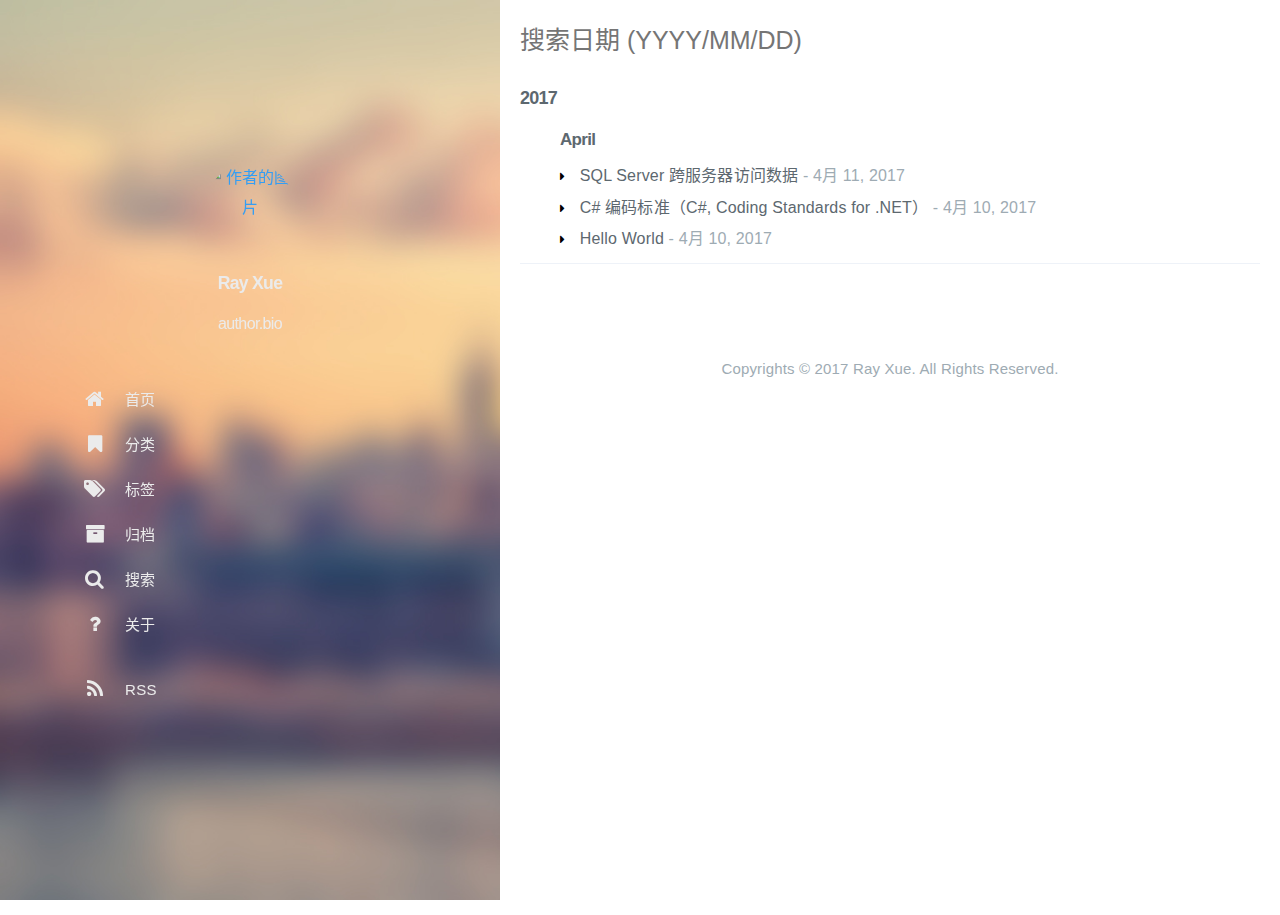
==== commit 79acc7d6: "Site updated: 2017-04-11 13:45:08" ====
--- a/all-archives/index.html
+++ b/all-archives/index.html
@@ -220,7 +220,7 @@
                 
                 <ul class="archive-posts archive-month" data-date="201704">
                     <h5 class="archive-title">
-                        <a class="link-unstyled" href="/archives/2017/04">四月</a>
+                        <a class="link-unstyled" href="/archives/2017/04">April</a>
                     </h5>
                 
             
@@ -393,12 +393,5 @@
 
 
 
-    <script src="https://cdnjs.cloudflare.com/ajax/libs/moment.js/2.14.1/moment-with-locales.min.js"></script>
-    <script src="//cdn.jsdelivr.net/algoliasearch/3/algoliasearch.min.js"></script>
-    <script>
-        var algoliaClient = algoliasearch('Z7A3XW4R2I', '12db1ad54372045549ef465881c17e743');
-        var algoliaIndex = algoliaClient.initIndex('ray-hexo-blog');
-    </script>
-
     </body>
 </html>
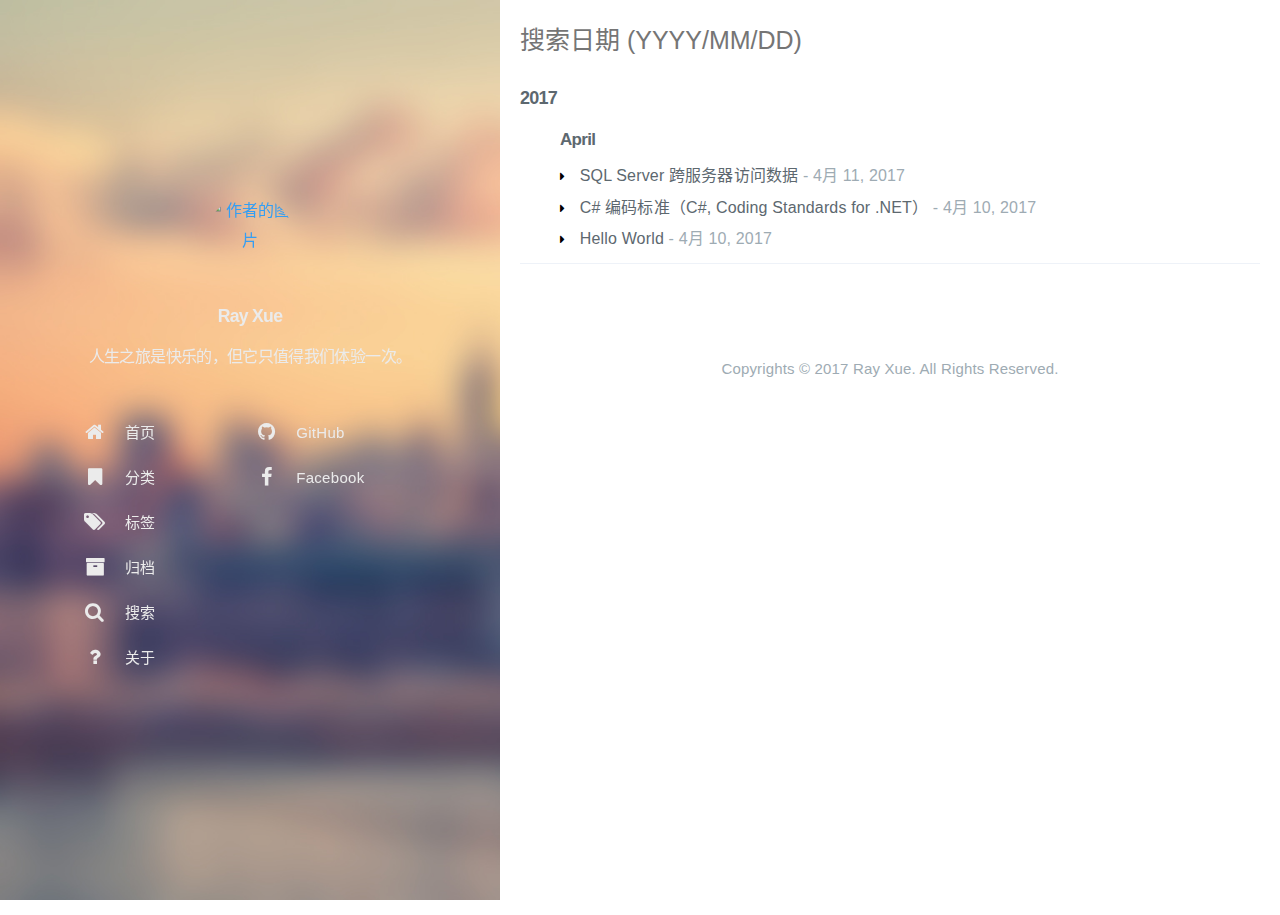
==== commit 769e4b1d: "Site updated: 2017-04-11 15:12:49" ====
--- a/all-archives/index.html
+++ b/all-archives/index.html
@@ -85,7 +85,7 @@
                 </a>
                 <h4 class="sidebar-profile-name">Ray Xue</h4>
                 
-                    <h5 class="sidebar-profile-bio"><p>author.bio</p>
+                    <h5 class="sidebar-profile-bio"><p>人生之旅是快乐的，但它只值得我们体验一次。</p>
 </h5>
                 
             </div>
@@ -169,19 +169,21 @@
         
             <ul class="sidebar-buttons">
             
-        </ul>
-        
-            <ul class="sidebar-buttons">
-            
-                <li class="sidebar-button">
-                    
-                        <a  class="sidebar-button-link "
-                             href="/atom.xml"
-                            
-                        >
-                    
-                        <i class="sidebar-button-icon fa fa-lg fa-rss"></i>
-                        <span class="sidebar-button-desc">RSS</span>
+                <li class="sidebar-button">
+                    
+                        <a  class="sidebar-button-link " href="https://github.com/highflyer" target="_blank">
+                    
+                        <i class="sidebar-button-icon fa fa-lg fa-github"></i>
+                        <span class="sidebar-button-desc">GitHub</span>
+                    </a>
+            </li>
+            
+                <li class="sidebar-button">
+                    
+                        <a  class="sidebar-button-link " href="https://zh-cn.facebook.com/people/Ray-Xue/" target="_blank">
+                    
+                        <i class="sidebar-button-icon fa fa-lg fa-facebook"></i>
+                        <span class="sidebar-button-desc">Facebook</span>
                     </a>
             </li>
             
@@ -276,14 +278,14 @@
         
             <h4 id="about-card-name">Ray Xue</h4>
         
-            <div id="about-card-bio"><p>author.bio</p>
+            <div id="about-card-bio"><p>人生之旅是快乐的，但它只值得我们体验一次。</p>
 </div>
         
         
             <div id="about-card-job">
                 <i class="fa fa-briefcase"></i>
                 <br/>
-                <p>author.job</p>
+                <p>Life runs on code.</p>
 
             </div>
         
@@ -291,7 +293,7 @@
             <div id="about-card-location">
                 <i class="fa fa-map-marker"></i>
                 <br/>
-                MAKATI PHILLIPINES
+                Makati
             </div>
         
     </div>
